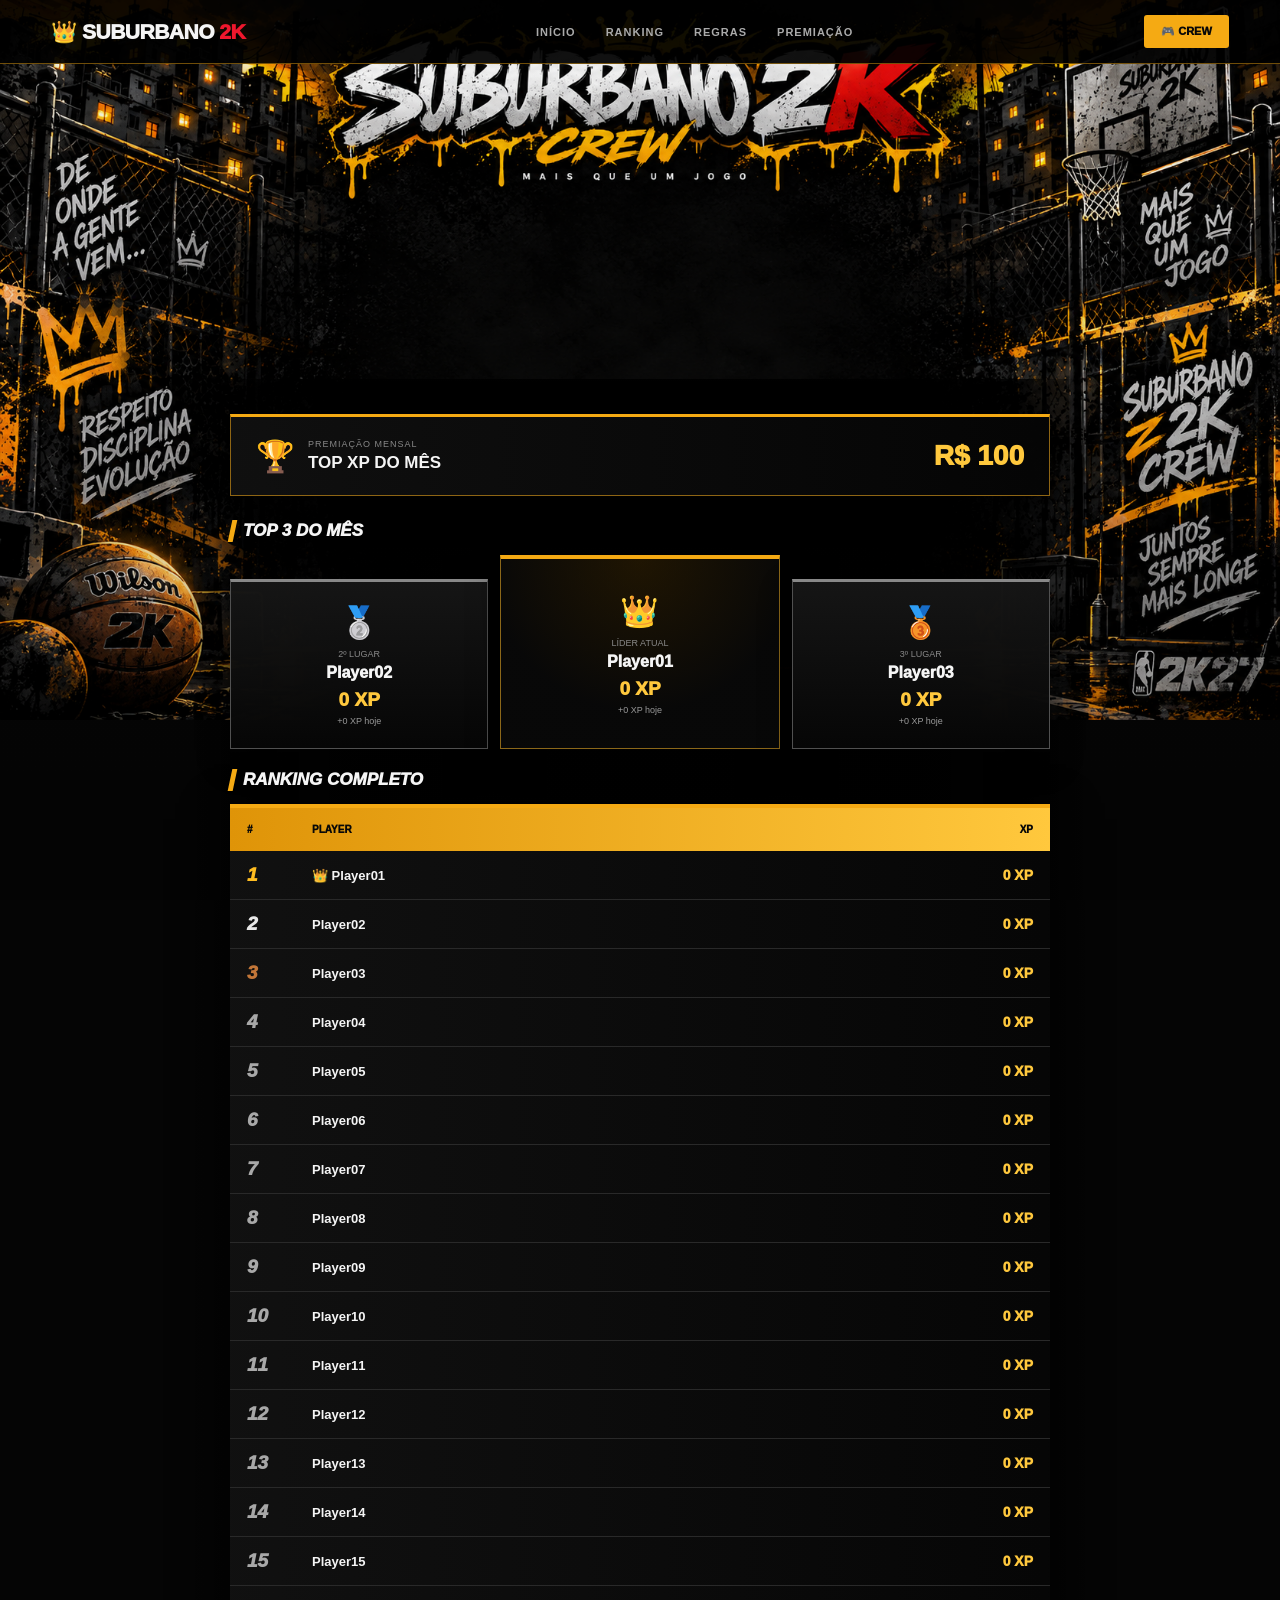
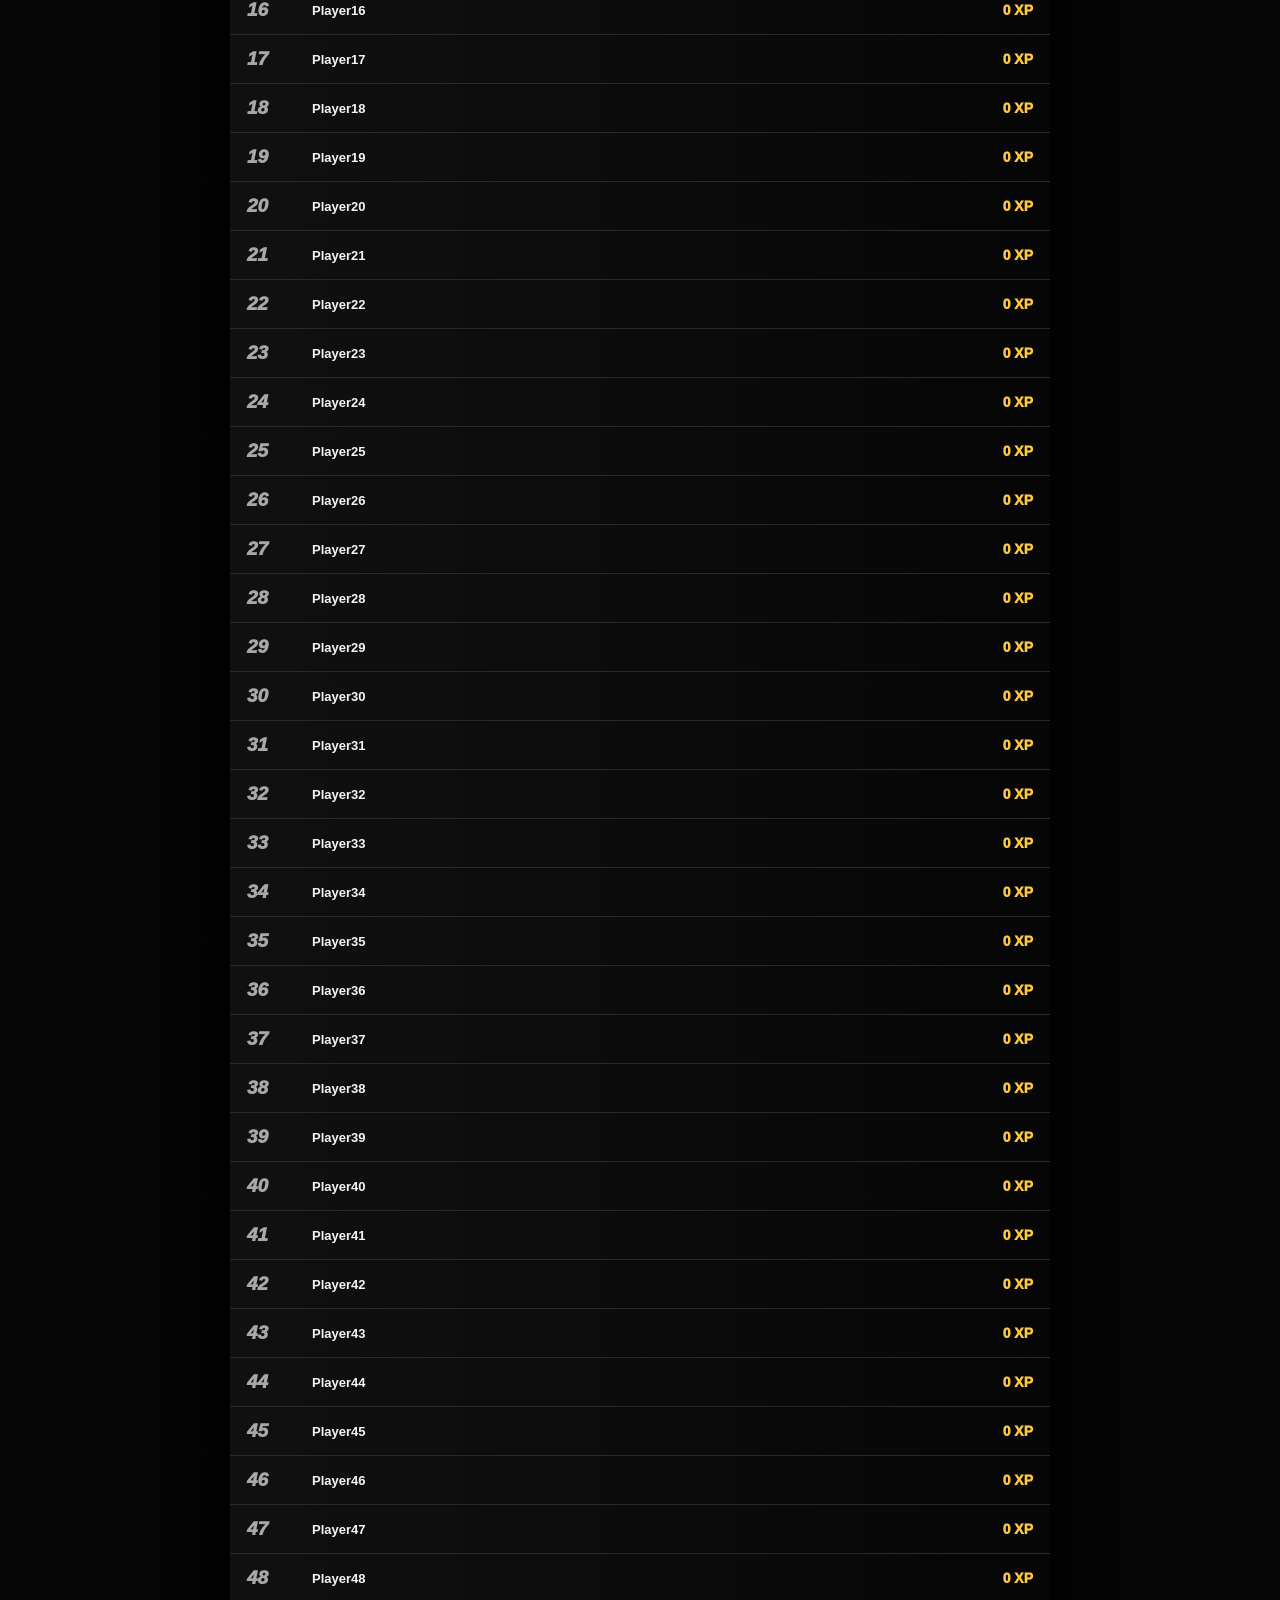
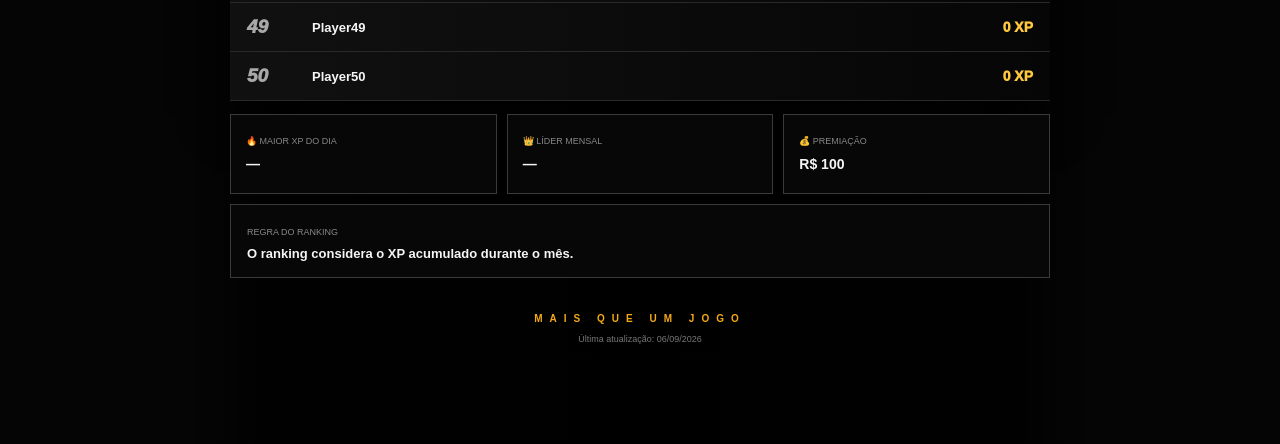
==== index.html @ 441f4aa3 "Update index.html" ====
<!DOCTYPE html>
<html lang="pt-BR">
<head>
<meta charset="UTF-8">
<meta name="viewport" content="width=device-width, initial-scale=1.0">

<title>SUBURBANO 2K | Ranking Oficial</title>

<style>
:root{
  --gold:#f5aa13;
  --gold2:#ffc83d;
  --red:#ef172d;
  --black:#050505;
  --panel:rgba(5,5,5,.91);
  --panel2:rgba(12,12,12,.94);
  --line:#343434;
  --white:#f5f5f5;
  --gray:#9b9b9b;
}

*{
  box-sizing:border-box;
  margin:0;
  padding:0;
}

html{
  scroll-behavior:smooth;
}

body{
  min-height:100vh;
  font-family:Arial,Helvetica,sans-serif;
  color:var(--white);
  background:#050505;
}

/* ==================================================
   FUNDO SUBURBANO
   ================================================== */

.page-bg{
  min-height:100vh;

  background-image:
    linear-gradient(
      to bottom,
      rgba(0,0,0,.04) 0%,
      rgba(0,0,0,.04) 45%,
      rgba(0,0,0,.25) 100%
    ),
    url("suburbano-ranking.png");

  background-size:100% auto;
  background-position:top center;
  background-repeat:no-repeat;
  background-attachment:fixed;
}

/* ==================================================
   CABEÇALHO
   ================================================== */

.topbar{
  min-height:64px;
  background:rgba(0,0,0,.93);
  border-bottom:1px solid rgba(245,170,19,.45);

  display:flex;
  align-items:center;
  justify-content:space-between;

  padding:0 4%;
  position:relative;
  z-index:10;
}

.brand{
  font-size:21px;
  font-weight:1000;
  letter-spacing:-.5px;
}

.brand .red{
  color:var(--red);
}

.menu{
  display:flex;
  gap:30px;
}

.menu a{
  text-decoration:none;
  color:#aaa;
  font-size:11px;
  font-weight:900;
  letter-spacing:1px;
}

.menu a:hover{
  color:var(--gold);
}

.crew-button{
  background:var(--gold);
  color:#080808;
  padding:10px 17px;
  font-size:11px;
  font-weight:1000;
  border-radius:3px;
}

/* ==================================================
   ESPAÇO DA ARTE
   A LOGO JÁ ESTÁ NA IMAGEM
   ================================================== */

.art-space{
  height:350px;
  pointer-events:none;
}

/* ==================================================
   CONTEÚDO
   ================================================== */

.content{
  width:min(820px,94%);
  margin:0 auto;
  position:relative;
  z-index:3;
}

/* cria sombra atrás somente do ranking,
   sem matar as laterais */

.content::before{
  content:"";
  position:absolute;
  z-index:-1;

  top:-35px;
  bottom:-40px;
  left:-45px;
  right:-45px;

  background:linear-gradient(
    90deg,
    rgba(0,0,0,0),
    rgba(0,0,0,.75) 8%,
    rgba(0,0,0,.94) 20%,
    rgba(0,0,0,.97) 50%,
    rgba(0,0,0,.94) 80%,
    rgba(0,0,0,.75) 92%,
    rgba(0,0,0,0)
  );
}

/* ==================================================
   PRÊMIO
   ================================================== */

.prize{
  border:1px solid #8e6514;
  border-top:3px solid var(--gold);

  background:
    linear-gradient(
      90deg,
      rgba(16,16,16,.96),
      rgba(5,5,5,.96)
    );

  min-height:82px;

  display:flex;
  justify-content:space-between;
  align-items:center;

  padding:17px 25px;
  margin-bottom:24px;

  box-shadow:0 10px 35px rgba(0,0,0,.55);
}

.prize-left{
  display:flex;
  align-items:center;
  gap:13px;
}

.trophy{
  font-size:31px;
}

.prize small{
  display:block;
  color:#888;
  font-size:9px;
  letter-spacing:1px;
  text-transform:uppercase;
}

.prize strong{
  display:block;
  margin-top:4px;
  font-size:17px;
}

.prize-money{
  font-size:28px;
  font-weight:1000;
  color:var(--gold2);
}

/* ==================================================
   TÍTULOS
   ================================================== */

.section-title{
  margin:20px 0 13px;
  font-size:17px;
  font-weight:1000;
  font-style:italic;
  text-transform:uppercase;

  display:flex;
  align-items:center;
  gap:8px;
}

.section-title::before{
  content:"";
  display:block;
  width:5px;
  height:22px;
  background:var(--gold);
  transform:skew(-12deg);
}

/* ==================================================
   TOP 3
   ================================================== */

.podium{
  display:grid;
  grid-template-columns:1fr 1.08fr 1fr;
  gap:12px;
  align-items:end;
}

.podium-card{
  min-height:170px;
  border:1px solid #505050;
  border-top:3px solid #888;

  background:
    linear-gradient(
      180deg,
      rgba(22,22,22,.96),
      rgba(6,6,6,.97)
    );

  display:flex;
  flex-direction:column;
  justify-content:center;
  align-items:center;

  text-align:center;
  padding:15px;

  box-shadow:0 12px 30px rgba(0,0,0,.45);
}

.podium-card.first{
  min-height:194px;
  border:1px solid #8b6719;
  border-top:4px solid var(--gold);

  background:
    radial-gradient(
      circle at top,
      rgba(90,61,7,.35),
      rgba(8,8,8,.98) 65%
    );
}

.medal{
  font-size:31px;
}

.place{
  margin-top:8px;
  color:#888;
  font-size:9px;
  text-transform:uppercase;
}

.podium-name{
  margin-top:5px;
  font-size:16px;
  font-weight:1000;
}

.podium-xp{
  margin-top:7px;
  color:var(--gold2);
  font-size:19px;
  font-weight:1000;
}

.today{
  margin-top:5px;
  color:#999;
  font-size:9px;
}

/* ==================================================
   RANKING
   ================================================== */

.ranking{
  border-top:4px solid var(--gold);
  background:rgba(5,5,5,.96);
  box-shadow:0 15px 45px rgba(0,0,0,.55);
}

.ranking-head,
.player-row{
  display:grid;
  grid-template-columns:65px 1fr 150px;
  align-items:center;
}

.ranking-head{
  min-height:43px;

  padding:0 17px;

  background:
    linear-gradient(
      90deg,
      #df9408,
      #ffc83d
    );

  color:#080808;
  font-size:10px;
  font-weight:1000;
  text-transform:uppercase;
}

.player-row{
  min-height:49px;
  padding:0 17px;

  border-bottom:1px solid #292929;

  background:
    linear-gradient(
      90deg,
      rgba(17,17,17,.97),
      rgba(6,6,6,.97)
    );

  transition:.15s ease;
}

.player-row:hover{
  background:#181818;
  transform:translateX(2px);
}

.rank-number{
  font-size:19px;
  font-weight:1000;
  font-style:italic;
  color:#a8a8a8;
}

.player-row:nth-child(2) .rank-number{
  color:#ffbd21;
}

.player-row:nth-child(3) .rank-number{
  color:#e7e7e7;
}

.player-row:nth-child(4) .rank-number{
  color:#c27638;
}

.player-name{
  font-size:13px;
  font-weight:900;
}

.player-xp{
  text-align:right;
  color:var(--gold2);
  font-size:14px;
  font-weight:1000;
}

/* ==================================================
   INFORMAÇÕES
   ================================================== */

.stats{
  display:grid;
  grid-template-columns:repeat(3,1fr);
  gap:10px;
  margin-top:13px;
}

.stat{
  min-height:80px;
  background:rgba(8,8,8,.96);
  border:1px solid #3a3a3a;
  padding:15px;
}

.stat small{
  color:#888;
  font-size:9px;
  text-transform:uppercase;
}

.stat strong{
  display:block;
  margin-top:8px;
  font-size:14px;
}

.rules{
  margin-top:10px;
  background:rgba(8,8,8,.96);
  border:1px solid #3a3a3a;
  padding:16px;
}

.rules small{
  color:#888;
  font-size:9px;
}

.rules strong{
  display:block;
  margin-top:7px;
  font-size:13px;
}

/* ==================================================
   FOOTER
   ================================================== */

.footer{
  text-align:center;
  padding:35px 10px 60px;
}

.slogan{
  color:var(--gold);
  font-size:10px;
  font-weight:900;
  letter-spacing:7px;
}

.updated{
  margin-top:10px;
  color:#777;
  font-size:9px;
}

/* ==================================================
   CELULAR
   ================================================== */

@media(max-width:700px){

  .page-bg{
    background-attachment:scroll;

    /*
      No celular preservamos o centro da arte.
      As extremidades são cortadas de propósito.
    */

    background-size:auto 650px;
    background-position:top center;
  }

  .topbar{
    padding:0 13px;
  }

  .brand{
    font-size:16px;
  }

  .menu{
    display:none;
  }

  .crew-button{
    padding:8px 11px;
    font-size:9px;
  }

  .art-space{
    height:285px;
  }

  .content{
    width:96%;
  }

  .content::before{
    left:-10px;
    right:-10px;
  }

  .prize{
    padding:13px;
  }

  .trophy{
    font-size:24px;
  }

  .prize strong{
    font-size:13px;
  }

  .prize-money{
    font-size:21px;
  }

  .podium{
    grid-template-columns:1fr;
  }

  .podium-card.first{
    order:-1;
  }

  .podium-card,
  .podium-card.first{
    min-height:125px;
  }

  .ranking-head,
  .player-row{
    grid-template-columns:42px 1fr 82px;
  }

  .ranking-head,
  .player-row{
    padding-left:9px;
    padding-right:9px;
  }

  .player-row{
    min-height:46px;
  }

  .rank-number{
    font-size:16px;
  }

  .player-name{
    font-size:11px;
  }

  .player-xp{
    font-size:11px;
  }

  .stats{
    grid-template-columns:1fr;
  }

  .slogan{
    letter-spacing:4px;
  }
}

</style>
</head>

<body>

<div class="page-bg">

<!-- ==================================================
     MENU
     ================================================== -->

<header class="topbar">

  <div class="brand">
    👑 SUBURBANO <span class="red">2K</span>
  </div>

  <nav class="menu">
    <a href="#">INÍCIO</a>
    <a href="#ranking">RANKING</a>
    <a href="#regras">REGRAS</a>
    <a href="#premiacao">PREMIAÇÃO</a>
  </nav>

  <div class="crew-button">
    🎮 CREW
  </div>

</header>


<!-- A LOGO GRANDE E O CENÁRIO VÊM DA IMAGEM -->

<div class="art-space"></div>


<main class="content">


<!-- ==================================================
     PRÊMIO
     ================================================== -->

<section class="prize" id="premiacao">

  <div class="prize-left">

    <div class="trophy">🏆</div>

    <div>
      <small>Premiação mensal</small>
      <strong>TOP XP DO MÊS</strong>
    </div>

  </div>

  <div class="prize-money">
    R$ 100
  </div>

</section>


<!-- ==================================================
     TOP 3
     ================================================== -->

<h2 class="section-title">
  TOP 3 DO MÊS
</h2>

<section class="podium">

  <!-- SEGUNDO -->
  <div class="podium-card">

    <div class="medal">🥈</div>

    <div class="place">
      2º LUGAR
    </div>

    <div class="podium-name">
      Player02
    </div>

    <div class="podium-xp">
      0 XP
    </div>

    <div class="today">
      +0 XP hoje
    </div>

  </div>


  <!-- PRIMEIRO -->
  <div class="podium-card first">

    <div class="medal">👑</div>

    <div class="place">
      LÍDER ATUAL
    </div>

    <div class="podium-name">
      Player01
    </div>

    <div class="podium-xp">
      0 XP
    </div>

    <div class="today">
      +0 XP hoje
    </div>

  </div>


  <!-- TERCEIRO -->
  <div class="podium-card">

    <div class="medal">🥉</div>

    <div class="place">
      3º LUGAR
    </div>

    <div class="podium-name">
      Player03
    </div>

    <div class="podium-xp">
      0 XP
    </div>

    <div class="today">
      +0 XP hoje
    </div>

  </div>

</section>


<!-- ==================================================
     RANKING COMPLETO
     ================================================== -->

<h2 class="section-title" id="ranking">
  RANKING COMPLETO
</h2>


<section class="ranking">

  <div class="ranking-head">
    <div>#</div>
    <div>PLAYER</div>
    <div style="text-align:right;">XP</div>
  </div>


  <div class="player-row">
    <div class="rank-number">1</div>
    <div class="player-name">👑 Player01</div>
    <div class="player-xp">0 XP</div>
  </div>

  <div class="player-row">
    <div class="rank-number">2</div>
    <div class="player-name">Player02</div>
    <div class="player-xp">0 XP</div>
  </div>

  <div class="player-row">
    <div class="rank-number">3</div>
    <div class="player-name">Player03</div>
    <div class="player-xp">0 XP</div>
  </div>

  <div class="player-row">
    <div class="rank-number">4</div>
    <div class="player-name">Player04</div>
    <div class="player-xp">0 XP</div>
  </div>

  <div class="player-row">
    <div class="rank-number">5</div>
    <div class="player-name">Player05</div>
    <div class="player-xp">0 XP</div>
  </div>

  <div class="player-row">
    <div class="rank-number">6</div>
    <div class="player-name">Player06</div>
    <div class="player-xp">0 XP</div>
  </div>

  <div class="player-row">
    <div class="rank-number">7</div>
    <div class="player-name">Player07</div>
    <div class="player-xp">0 XP</div>
  </div>

  <div class="player-row">
    <div class="rank-number">8</div>
    <div class="player-name">Player08</div>
    <div class="player-xp">0 XP</div>
  </div>

  <div class="player-row">
    <div class="rank-number">9</div>
    <div class="player-name">Player09</div>
    <div class="player-xp">0 XP</div>
  </div>

  <div class="player-row">
    <div class="rank-number">10</div>
    <div class="player-name">Player10</div>
    <div class="player-xp">0 XP</div>
  </div>

  <div class="player-row">
    <div class="rank-number">11</div>
    <div class="player-name">Player11</div>
    <div class="player-xp">0 XP</div>
  </div>

  <div class="player-row">
    <div class="rank-number">12</div>
    <div class="player-name">Player12</div>
    <div class="player-xp">0 XP</div>
  </div>

  <div class="player-row">
    <div class="rank-number">13</div>
    <div class="player-name">Player13</div>
    <div class="player-xp">0 XP</div>
  </div>

  <div class="player-row">
    <div class="rank-number">14</div>
    <div class="player-name">Player14</div>
    <div class="player-xp">0 XP</div>
  </div>

  <div class="player-row">
    <div class="rank-number">15</div>
    <div class="player-name">Player15</div>
    <div class="player-xp">0 XP</div>
  </div>

  <div class="player-row">
    <div class="rank-number">16</div>
    <div class="player-name">Player16</div>
    <div class="player-xp">0 XP</div>
  </div>

  <div class="player-row">
    <div class="rank-number">17</div>
    <div class="player-name">Player17</div>
    <div class="player-xp">0 XP</div>
  </div>

  <div class="player-row">
    <div class="rank-number">18</div>
    <div class="player-name">Player18</div>
    <div class="player-xp">0 XP</div>
  </div>

  <div class="player-row">
    <div class="rank-number">19</div>
    <div class="player-name">Player19</div>
    <div class="player-xp">0 XP</div>
  </div>

  <div class="player-row">
    <div class="rank-number">20</div>
    <div class="player-name">Player20</div>
    <div class="player-xp">0 XP</div>
  </div>

  <div class="player-row">
    <div class="rank-number">21</div>
    <div class="player-name">Player21</div>
    <div class="player-xp">0 XP</div>
  </div>

  <div class="player-row">
    <div class="rank-number">22</div>
    <div class="player-name">Player22</div>
    <div class="player-xp">0 XP</div>
  </div>

  <div class="player-row">
    <div class="rank-number">23</div>
    <div class="player-name">Player23</div>
    <div class="player-xp">0 XP</div>
  </div>

  <div class="player-row">
    <div class="rank-number">24</div>
    <div class="player-name">Player24</div>
    <div class="player-xp">0 XP</div>
  </div>

  <div class="player-row">
    <div class="rank-number">25</div>
    <div class="player-name">Player25</div>
    <div class="player-xp">0 XP</div>
  </div>

  <div class="player-row">
    <div class="rank-number">26</div>
    <div class="player-name">Player26</div>
    <div class="player-xp">0 XP</div>
  </div>

  <div class="player-row">
    <div class="rank-number">27</div>
    <div class="player-name">Player27</div>
    <div class="player-xp">0 XP</div>
  </div>

  <div class="player-row">
    <div class="rank-number">28</div>
    <div class="player-name">Player28</div>
    <div class="player-xp">0 XP</div>
  </div>

  <div class="player-row">
    <div class="rank-number">29</div>
    <div class="player-name">Player29</div>
    <div class="player-xp">0 XP</div>
  </div>

  <div class="player-row">
    <div class="rank-number">30</div>
    <div class="player-name">Player30</div>
    <div class="player-xp">0 XP</div>
  </div>

  <div class="player-row">
    <div class="rank-number">31</div>
    <div class="player-name">Player31</div>
    <div class="player-xp">0 XP</div>
  </div>

  <div class="player-row">
    <div class="rank-number">32</div>
    <div class="player-name">Player32</div>
    <div class="player-xp">0 XP</div>
  </div>

  <div class="player-row">
    <div class="rank-number">33</div>
    <div class="player-name">Player33</div>
    <div class="player-xp">0 XP</div>
  </div>

  <div class="player-row">
    <div class="rank-number">34</div>
    <div class="player-name">Player34</div>
    <div class="player-xp">0 XP</div>
  </div>

  <div class="player-row">
    <div class="rank-number">35</div>
    <div class="player-name">Player35</div>
    <div class="player-xp">0 XP</div>
  </div>

  <div class="player-row">
    <div class="rank-number">36</div>
    <div class="player-name">Player36</div>
    <div class="player-xp">0 XP</div>
  </div>

  <div class="player-row">
    <div class="rank-number">37</div>
    <div class="player-name">Player37</div>
    <div class="player-xp">0 XP</div>
  </div>

  <div class="player-row">
    <div class="rank-number">38</div>
    <div class="player-name">Player38</div>
    <div class="player-xp">0 XP</div>
  </div>

  <div class="player-row">
    <div class="rank-number">39</div>
    <div class="player-name">Player39</div>
    <div class="player-xp">0 XP</div>
  </div>

  <div class="player-row">
    <div class="rank-number">40</div>
    <div class="player-name">Player40</div>
    <div class="player-xp">0 XP</div>
  </div>

  <div class="player-row">
    <div class="rank-number">41</div>
    <div class="player-name">Player41</div>
    <div class="player-xp">0 XP</div>
  </div>

  <div class="player-row">
    <div class="rank-number">42</div>
    <div class="player-name">Player42</div>
    <div class="player-xp">0 XP</div>
  </div>

  <div class="player-row">
    <div class="rank-number">43</div>
    <div class="player-name">Player43</div>
    <div class="player-xp">0 XP</div>
  </div>

  <div class="player-row">
    <div class="rank-number">44</div>
    <div class="player-name">Player44</div>
    <div class="player-xp">0 XP</div>
  </div>

  <div class="player-row">
    <div class="rank-number">45</div>
    <div class="player-name">Player45</div>
    <div class="player-xp">0 XP</div>
  </div>

  <div class="player-row">
    <div class="rank-number">46</div>
    <div class="player-name">Player46</div>
    <div class="player-xp">0 XP</div>
  </div>

  <div class="player-row">
    <div class="rank-number">47</div>
    <div class="player-name">Player47</div>
    <div class="player-xp">0 XP</div>
  </div>

  <div class="player-row">
    <div class="rank-number">48</div>
    <div class="player-name">Player48</div>
    <div class="player-xp">0 XP</div>
  </div>

  <div class="player-row">
    <div class="rank-number">49</div>
    <div class="player-name">Player49</div>
    <div class="player-xp">0 XP</div>
  </div>

  <div class="player-row">
    <div class="rank-number">50</div>
    <div class="player-name">Player50</div>
    <div class="player-xp">0 XP</div>
  </div>

</section>


<!-- ==================================================
     RESUMO
     ================================================== -->

<section class="stats">

  <div class="stat">
    <small>🔥 Maior XP do dia</small>
    <strong>—</strong>
  </div>

  <div class="stat">
    <small>👑 Líder mensal</small>
    <strong>—</strong>
  </div>

  <div class="stat">
    <small>💰 Premiação</small>
    <strong>R$ 100</strong>
  </div>

</section>


<section class="rules" id="regras">

  <small>REGRA DO RANKING</small>

  <strong>
    O ranking considera o XP acumulado durante o mês.
  </strong>

</section>


<footer class="footer">

  <div class="slogan">
    MAIS QUE UM JOGO
  </div>

  <div class="updated">
    Última atualização: 06/09/2026
  </div>

</footer>


</main>

</div>

</body>
</html>
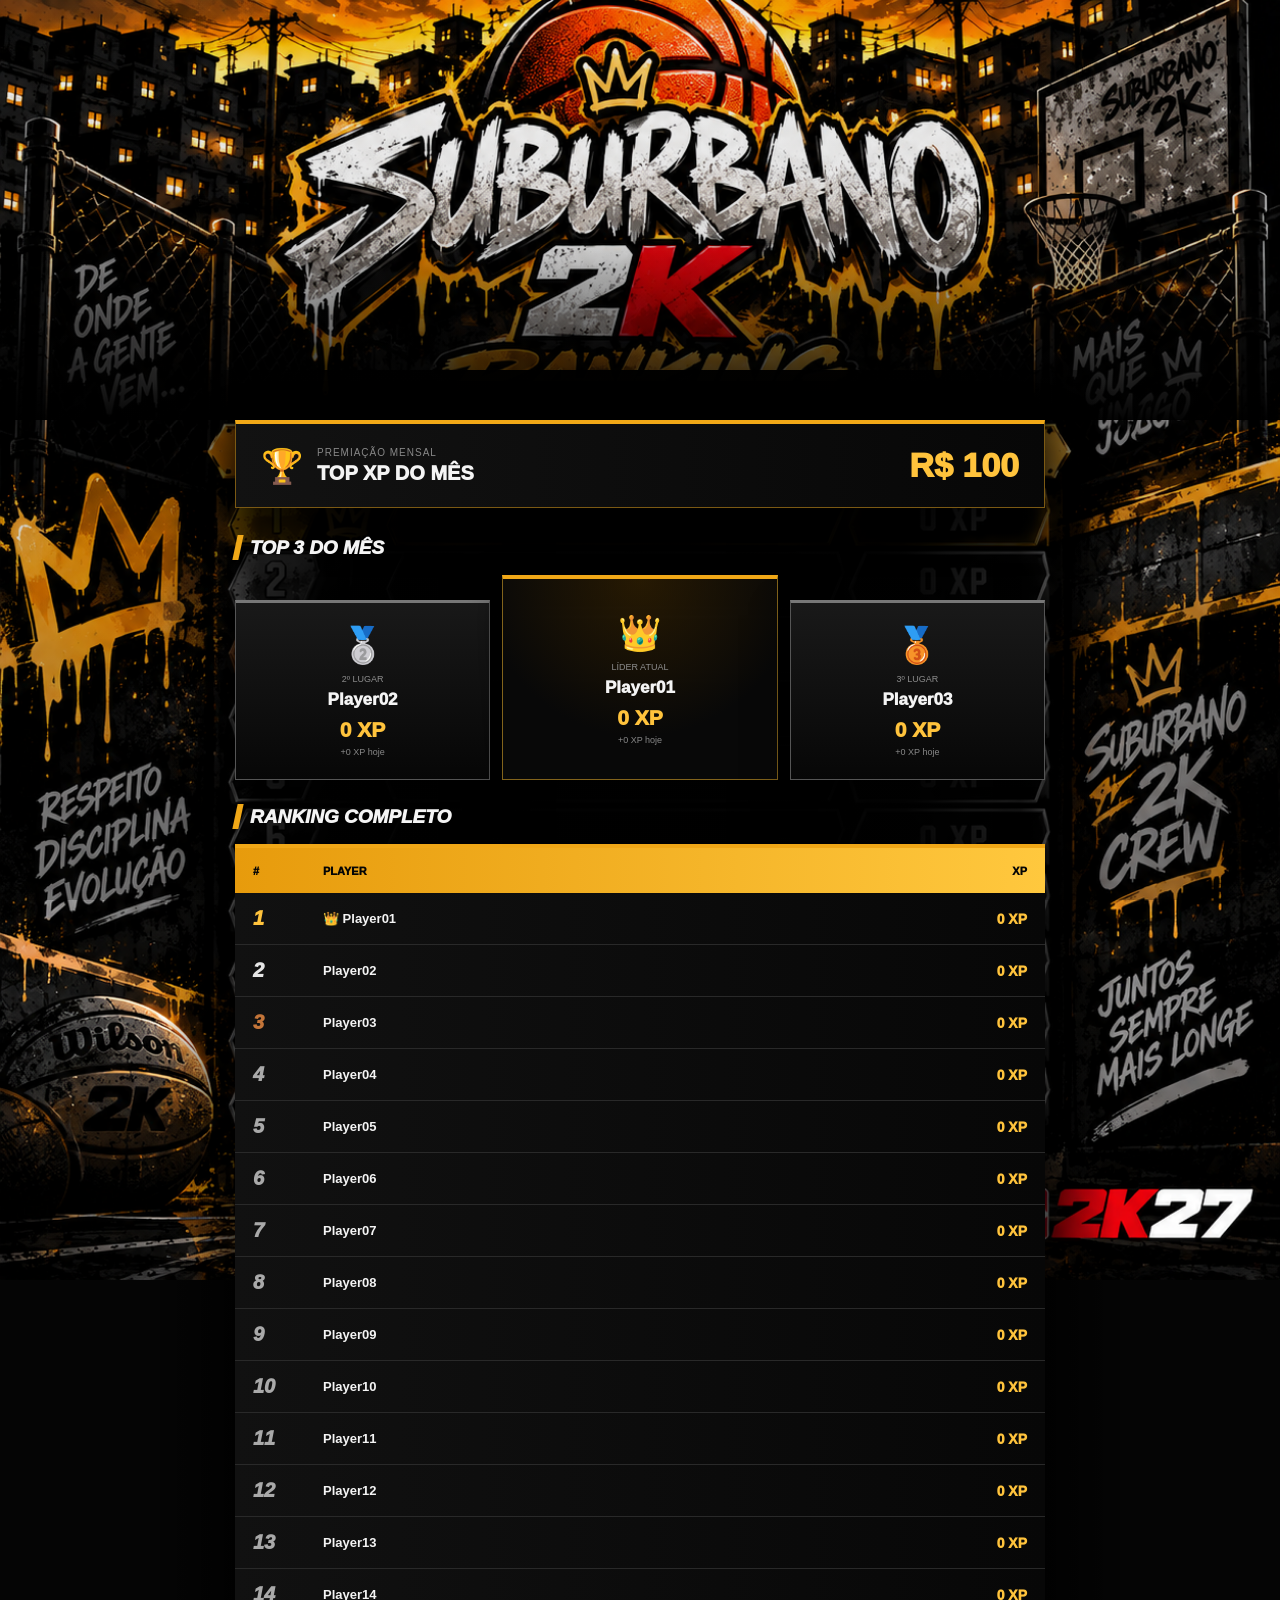
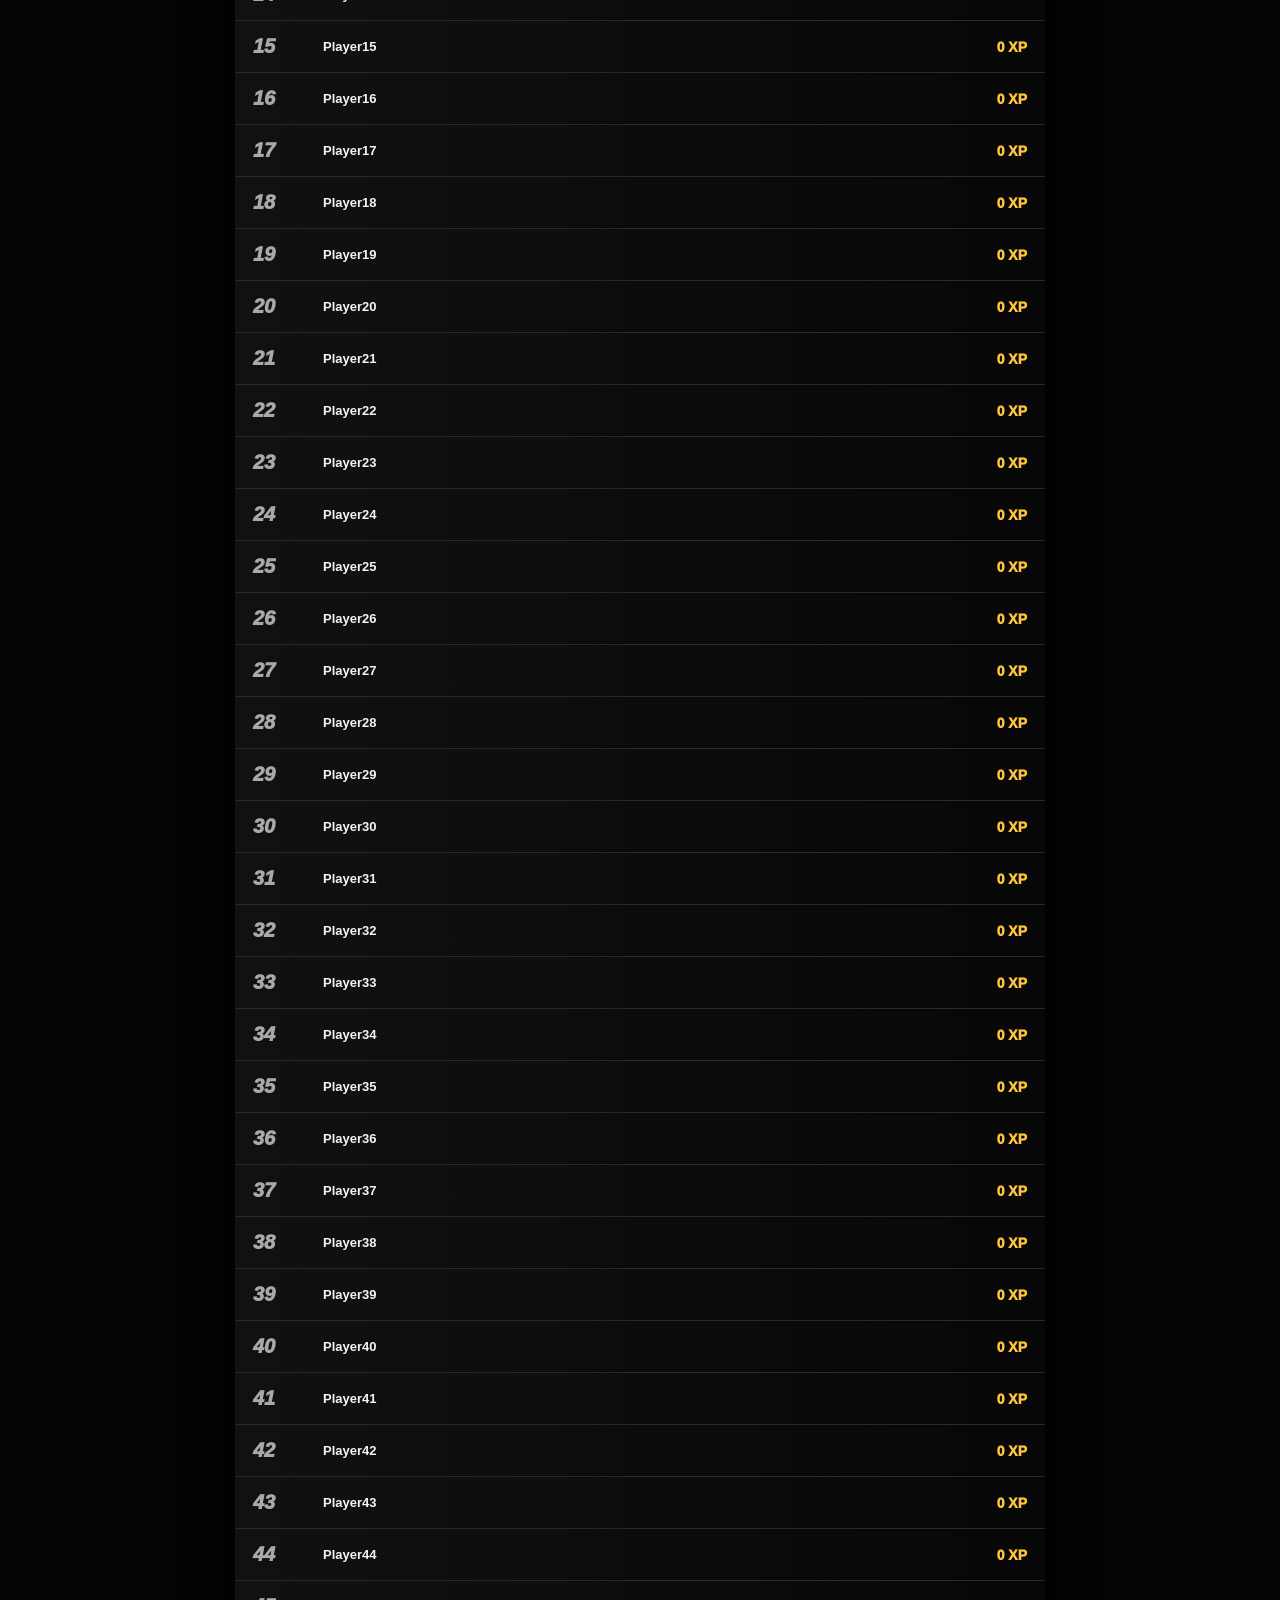
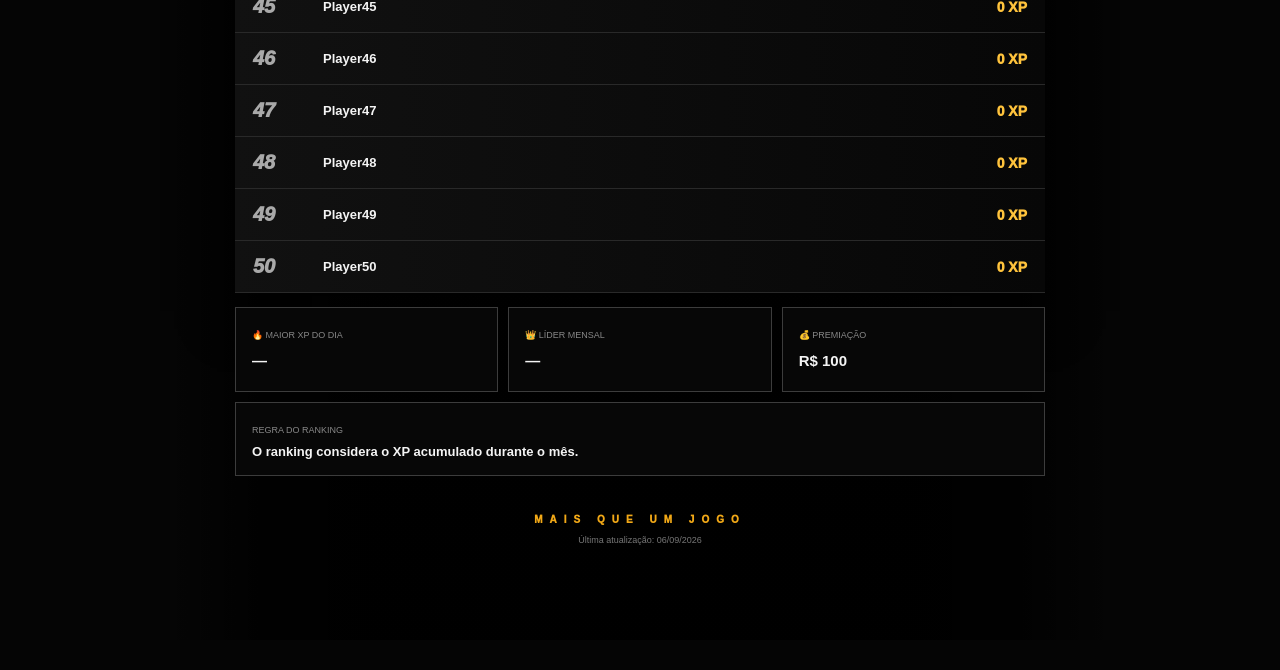
==== commit 4c85b927: "Update index.html" ====
--- a/index.html
+++ b/index.html
@@ -1,1111 +1,1325 @@
 <!DOCTYPE html>
 <html lang="pt-BR">
+
 <head>
+
 <meta charset="UTF-8">
-<meta name="viewport" content="width=device-width, initial-scale=1.0">
+
+<meta name="viewport"
+content="width=device-width, initial-scale=1.0">
 
 <title>SUBURBANO 2K | Ranking Oficial</title>
 
 <style>
+
 :root{
-  --gold:#f5aa13;
-  --gold2:#ffc83d;
-  --red:#ef172d;
-  --black:#050505;
-  --panel:rgba(5,5,5,.91);
-  --panel2:rgba(12,12,12,.94);
-  --line:#343434;
-  --white:#f5f5f5;
-  --gray:#9b9b9b;
-}
+
+    --gold:#f1a817;
+
+    --gold2:#ffc33c;
+
+    --red:#ed172c;
+
+    --black:#050505;
+
+    --panel:#090909;
+
+    --panel2:#111;
+
+    --line:#353535;
+
+    --white:#f4f4f4;
+
+    --gray:#999;
+}
+
 
 *{
-  box-sizing:border-box;
-  margin:0;
-  padding:0;
-}
+
+    box-sizing:border-box;
+
+    margin:0;
+
+    padding:0;
+}
+
 
 html{
-  scroll-behavior:smooth;
-}
+
+    scroll-behavior:smooth;
+}
+
 
 body{
-  min-height:100vh;
-  font-family:Arial,Helvetica,sans-serif;
-  color:var(--white);
-  background:#050505;
-}
-
-/* ==================================================
-   FUNDO SUBURBANO
-   ================================================== */
-
-.page-bg{
-  min-height:100vh;
-
-  background-image:
+
+    min-height:100vh;
+
+    background:#050505;
+
+    font-family:
+    Arial,
+    Helvetica,
+    sans-serif;
+
+    color:var(--white);
+}
+
+
+
+/* ==========================================
+   FUNDO PRINCIPAL
+========================================== */
+
+.site{
+
+    min-height:100vh;
+
+    background-image:
+
     linear-gradient(
-      to bottom,
-      rgba(0,0,0,.04) 0%,
-      rgba(0,0,0,.04) 45%,
-      rgba(0,0,0,.25) 100%
+        rgba(0,0,0,.05),
+        rgba(0,0,0,.25)
     ),
-    url("suburbano-ranking.png");
-
-  background-size:100% auto;
-  background-position:top center;
-  background-repeat:no-repeat;
-  background-attachment:fixed;
-}
-
-/* ==================================================
-   CABEÇALHO
-   ================================================== */
-
-.topbar{
-  min-height:64px;
-  background:rgba(0,0,0,.93);
-  border-bottom:1px solid rgba(245,170,19,.45);
-
-  display:flex;
-  align-items:center;
-  justify-content:space-between;
-
-  padding:0 4%;
-  position:relative;
-  z-index:10;
-}
-
-.brand{
-  font-size:21px;
-  font-weight:1000;
-  letter-spacing:-.5px;
-}
-
-.brand .red{
-  color:var(--red);
-}
-
-.menu{
-  display:flex;
-  gap:30px;
-}
-
-.menu a{
-  text-decoration:none;
-  color:#aaa;
-  font-size:11px;
-  font-weight:900;
-  letter-spacing:1px;
-}
-
-.menu a:hover{
-  color:var(--gold);
-}
-
-.crew-button{
-  background:var(--gold);
-  color:#080808;
-  padding:10px 17px;
-  font-size:11px;
-  font-weight:1000;
-  border-radius:3px;
-}
-
-/* ==================================================
-   ESPAÇO DA ARTE
-   A LOGO JÁ ESTÁ NA IMAGEM
-   ================================================== */
-
-.art-space{
-  height:350px;
-  pointer-events:none;
-}
-
-/* ==================================================
-   CONTEÚDO
-   ================================================== */
-
-.content{
-  width:min(820px,94%);
-  margin:0 auto;
-  position:relative;
-  z-index:3;
-}
-
-/* cria sombra atrás somente do ranking,
-   sem matar as laterais */
-
-.content::before{
-  content:"";
-  position:absolute;
-  z-index:-1;
-
-  top:-35px;
-  bottom:-40px;
-  left:-45px;
-  right:-45px;
-
-  background:linear-gradient(
-    90deg,
-    rgba(0,0,0,0),
-    rgba(0,0,0,.75) 8%,
-    rgba(0,0,0,.94) 20%,
-    rgba(0,0,0,.97) 50%,
-    rgba(0,0,0,.94) 80%,
-    rgba(0,0,0,.75) 92%,
-    rgba(0,0,0,0)
-  );
-}
-
-/* ==================================================
+
+    url("suburbano-layout.png");
+
+    background-position:
+    top center;
+
+    background-size:
+    100% auto;
+
+    background-repeat:
+    no-repeat;
+
+    background-attachment:
+    fixed;
+}
+
+
+
+/* ==========================================
+   ÁREA DA LOGO DA PRÓPRIA IMAGEM
+========================================== */
+
+.hero{
+
+    height:420px;
+
+    position:relative;
+}
+
+
+
+/* sombreia gradualmente a parte inferior
+   para o ranking entrar na arte */
+
+.hero::after{
+
+    content:"";
+
+    position:absolute;
+
+    left:0;
+
+    right:0;
+
+    bottom:0;
+
+    height:190px;
+
+    background:
+    linear-gradient(
+        transparent,
+        rgba(0,0,0,.97)
+    );
+}
+
+
+
+/* ==========================================
+   CONTEÚDO CENTRAL
+========================================== */
+
+.container{
+
+    width:min(850px,94%);
+
+    margin:auto;
+
+    position:relative;
+
+    z-index:5;
+
+    padding-bottom:70px;
+}
+
+
+
+/* fundo central */
+
+.center-panel{
+
+    position:relative;
+
+    padding:
+    0 20px
+    30px;
+
+}
+
+
+.center-panel::before{
+
+    content:"";
+
+    position:absolute;
+
+    z-index:-1;
+
+    top:-50px;
+
+    bottom:-40px;
+
+    left:-50px;
+
+    right:-50px;
+
+    background:
+
+    linear-gradient(
+        90deg,
+
+        transparent 0%,
+
+        rgba(0,0,0,.80) 10%,
+
+        rgba(0,0,0,.97) 22%,
+
+        rgba(0,0,0,.98) 50%,
+
+        rgba(0,0,0,.97) 78%,
+
+        rgba(0,0,0,.80) 90%,
+
+        transparent 100%
+    );
+
+}
+
+
+
+/* ==========================================
    PRÊMIO
-   ================================================== */
+========================================== */
 
 .prize{
-  border:1px solid #8e6514;
-  border-top:3px solid var(--gold);
-
-  background:
+
+    min-height:88px;
+
+    border:
+    1px solid #7b5913;
+
+    border-top:
+    4px solid var(--gold);
+
+    background:
+
     linear-gradient(
-      90deg,
-      rgba(16,16,16,.96),
-      rgba(5,5,5,.96)
+        90deg,
+        #121212,
+        #070707
     );
 
-  min-height:82px;
-
-  display:flex;
-  justify-content:space-between;
-  align-items:center;
-
-  padding:17px 25px;
-  margin-bottom:24px;
-
-  box-shadow:0 10px 35px rgba(0,0,0,.55);
-}
-
-.prize-left{
-  display:flex;
-  align-items:center;
-  gap:13px;
-}
+    display:flex;
+
+    align-items:center;
+
+    justify-content:
+    space-between;
+
+    padding:18px 25px;
+
+    margin-bottom:27px;
+
+    box-shadow:
+    0 15px 45px
+    rgba(0,0,0,.65);
+}
+
+
+.prize-info{
+
+    display:flex;
+
+    align-items:center;
+
+    gap:14px;
+}
+
 
 .trophy{
-  font-size:31px;
-}
+
+    font-size:34px;
+}
+
 
 .prize small{
-  display:block;
-  color:#888;
-  font-size:9px;
-  letter-spacing:1px;
-  text-transform:uppercase;
-}
+
+    display:block;
+
+    color:#888;
+
+    font-size:10px;
+
+    letter-spacing:1px;
+
+    text-transform:uppercase;
+}
+
 
 .prize strong{
-  display:block;
-  margin-top:4px;
-  font-size:17px;
-}
-
-.prize-money{
-  font-size:28px;
-  font-weight:1000;
-  color:var(--gold2);
-}
-
-/* ==================================================
+
+    display:block;
+
+    margin-top:4px;
+
+    font-size:20px;
+
+    font-weight:1000;
+}
+
+
+.prize-value{
+
+    color:var(--gold2);
+
+    font-size:34px;
+
+    font-weight:1000;
+
+    white-space:nowrap;
+}
+
+
+
+/* ==========================================
    TÍTULOS
-   ================================================== */
-
-.section-title{
-  margin:20px 0 13px;
-  font-size:17px;
-  font-weight:1000;
-  font-style:italic;
-  text-transform:uppercase;
-
-  display:flex;
-  align-items:center;
-  gap:8px;
-}
-
-.section-title::before{
-  content:"";
-  display:block;
-  width:5px;
-  height:22px;
-  background:var(--gold);
-  transform:skew(-12deg);
-}
-
-/* ==================================================
+========================================== */
+
+.title{
+
+    margin:
+    24px 0
+    15px;
+
+    display:flex;
+
+    align-items:center;
+
+    gap:9px;
+
+    font-size:19px;
+
+    font-weight:1000;
+
+    font-style:italic;
+
+    text-transform:uppercase;
+}
+
+
+.title::before{
+
+    content:"";
+
+    width:6px;
+
+    height:25px;
+
+    background:
+    var(--gold);
+
+    transform:
+    skew(-12deg);
+}
+
+
+
+/* ==========================================
    TOP 3
-   ================================================== */
+========================================== */
 
 .podium{
-  display:grid;
-  grid-template-columns:1fr 1.08fr 1fr;
-  gap:12px;
-  align-items:end;
-}
+
+    display:grid;
+
+    grid-template-columns:
+    1fr 1.08fr 1fr;
+
+    gap:12px;
+
+    align-items:end;
+}
+
 
 .podium-card{
-  min-height:170px;
-  border:1px solid #505050;
-  border-top:3px solid #888;
-
-  background:
+
+    min-height:180px;
+
+    background:
+
     linear-gradient(
-      180deg,
-      rgba(22,22,22,.96),
-      rgba(6,6,6,.97)
+        180deg,
+        #191919,
+        #070707
     );
 
-  display:flex;
-  flex-direction:column;
-  justify-content:center;
-  align-items:center;
-
-  text-align:center;
-  padding:15px;
-
-  box-shadow:0 12px 30px rgba(0,0,0,.45);
-}
+    border:
+    1px solid #555;
+
+    border-top:
+    3px solid #777;
+
+    text-align:center;
+
+    display:flex;
+
+    flex-direction:column;
+
+    align-items:center;
+
+    justify-content:center;
+
+    padding:15px;
+
+    box-shadow:
+    0 15px 35px
+    rgba(0,0,0,.55);
+}
+
 
 .podium-card.first{
-  min-height:194px;
-  border:1px solid #8b6719;
-  border-top:4px solid var(--gold);
-
-  background:
+
+    min-height:205px;
+
+    border:
+    1px solid #82631b;
+
+    border-top:
+    4px solid var(--gold);
+
+    background:
+
     radial-gradient(
-      circle at top,
-      rgba(90,61,7,.35),
-      rgba(8,8,8,.98) 65%
+        circle at top,
+        rgba(105,69,7,.37),
+        #080808 65%
     );
 }
 
+
 .medal{
-  font-size:31px;
-}
-
-.place{
-  margin-top:8px;
-  color:#888;
-  font-size:9px;
-  text-transform:uppercase;
-}
-
-.podium-name{
-  margin-top:5px;
-  font-size:16px;
-  font-weight:1000;
-}
+
+    font-size:35px;
+}
+
+
+.position{
+
+    color:#8d8d8d;
+
+    font-size:9px;
+
+    margin-top:8px;
+
+    text-transform:uppercase;
+}
+
+
+.gamertag{
+
+    font-size:17px;
+
+    font-weight:1000;
+
+    margin-top:6px;
+}
+
 
 .podium-xp{
-  margin-top:7px;
-  color:var(--gold2);
-  font-size:19px;
-  font-weight:1000;
-}
-
-.today{
-  margin-top:5px;
-  color:#999;
-  font-size:9px;
-}
-
-/* ==================================================
+
+    color:var(--gold2);
+
+    font-size:21px;
+
+    font-weight:1000;
+
+    margin-top:8px;
+}
+
+
+.daily{
+
+    margin-top:5px;
+
+    color:#888;
+
+    font-size:9px;
+}
+
+
+
+/* ==========================================
    RANKING
-   ================================================== */
+========================================== */
 
 .ranking{
-  border-top:4px solid var(--gold);
-  background:rgba(5,5,5,.96);
-  box-shadow:0 15px 45px rgba(0,0,0,.55);
-}
-
-.ranking-head,
-.player-row{
-  display:grid;
-  grid-template-columns:65px 1fr 150px;
-  align-items:center;
-}
-
-.ranking-head{
-  min-height:43px;
-
-  padding:0 17px;
-
-  background:
+
+    background:
+    rgba(5,5,5,.98);
+
+    border-top:
+    4px solid var(--gold);
+
+    box-shadow:
+
+    0 18px 50px
+    rgba(0,0,0,.70);
+}
+
+
+.rank-header,
+
+.rank-row{
+
+    display:grid;
+
+    grid-template-columns:
+    70px
+    1fr
+    150px;
+
+    align-items:center;
+}
+
+
+.rank-header{
+
+    min-height:45px;
+
+    background:
+
     linear-gradient(
-      90deg,
-      #df9408,
-      #ffc83d
+        90deg,
+        #e79b0c,
+        #ffc83e
     );
 
-  color:#080808;
-  font-size:10px;
-  font-weight:1000;
-  text-transform:uppercase;
-}
-
-.player-row{
-  min-height:49px;
-  padding:0 17px;
-
-  border-bottom:1px solid #292929;
-
-  background:
+    color:#050505;
+
+    padding:
+    0 18px;
+
+    font-weight:1000;
+
+    font-size:11px;
+
+    text-transform:uppercase;
+}
+
+
+.rank-row{
+
+    min-height:52px;
+
+    padding:
+    0 18px;
+
+    border-bottom:
+    1px solid #292929;
+
+    background:
+
     linear-gradient(
-      90deg,
-      rgba(17,17,17,.97),
-      rgba(6,6,6,.97)
+        90deg,
+        #111,
+        #070707
     );
 
-  transition:.15s ease;
-}
-
-.player-row:hover{
-  background:#181818;
-  transform:translateX(2px);
-}
+    transition:.15s ease;
+}
+
+
+.rank-row:hover{
+
+    background:#181818;
+}
+
 
 .rank-number{
-  font-size:19px;
-  font-weight:1000;
-  font-style:italic;
-  color:#a8a8a8;
-}
-
-.player-row:nth-child(2) .rank-number{
-  color:#ffbd21;
-}
-
-.player-row:nth-child(3) .rank-number{
-  color:#e7e7e7;
-}
-
-.player-row:nth-child(4) .rank-number{
-  color:#c27638;
-}
-
-.player-name{
-  font-size:13px;
-  font-weight:900;
-}
-
-.player-xp{
-  text-align:right;
-  color:var(--gold2);
-  font-size:14px;
-  font-weight:1000;
-}
-
-/* ==================================================
+
+    font-size:20px;
+
+    font-weight:1000;
+
+    font-style:italic;
+
+    color:#a9a9a9;
+}
+
+
+.rank-row.top1
+.rank-number{
+
+    color:
+    var(--gold2);
+}
+
+
+.rank-row.top2
+.rank-number{
+
+    color:
+    #e5e5e5;
+}
+
+
+.rank-row.top3
+.rank-number{
+
+    color:
+    #c47539;
+}
+
+
+.rank-player{
+
+    font-size:13px;
+
+    font-weight:900;
+}
+
+
+.rank-xp{
+
+    text-align:right;
+
+    font-size:14px;
+
+    font-weight:1000;
+
+    color:
+    var(--gold2);
+}
+
+
+
+/* ==========================================
    INFORMAÇÕES
-   ================================================== */
+========================================== */
 
 .stats{
-  display:grid;
-  grid-template-columns:repeat(3,1fr);
-  gap:10px;
-  margin-top:13px;
-}
+
+    margin-top:14px;
+
+    display:grid;
+
+    grid-template-columns:
+    repeat(3,1fr);
+
+    gap:10px;
+}
+
 
 .stat{
-  min-height:80px;
-  background:rgba(8,8,8,.96);
-  border:1px solid #3a3a3a;
-  padding:15px;
-}
+
+    min-height:85px;
+
+    padding:16px;
+
+    background:
+    rgba(8,8,8,.97);
+
+    border:
+    1px solid #3c3c3c;
+}
+
 
 .stat small{
-  color:#888;
-  font-size:9px;
-  text-transform:uppercase;
-}
+
+    color:#888;
+
+    font-size:9px;
+
+    text-transform:uppercase;
+}
+
 
 .stat strong{
-  display:block;
-  margin-top:8px;
-  font-size:14px;
-}
+
+    display:block;
+
+    margin-top:10px;
+
+    font-size:15px;
+}
+
+
+
+/* ==========================================
+   REGRA
+========================================== */
 
 .rules{
-  margin-top:10px;
-  background:rgba(8,8,8,.96);
-  border:1px solid #3a3a3a;
-  padding:16px;
-}
+
+    margin-top:10px;
+
+    padding:16px;
+
+    background:
+    rgba(8,8,8,.97);
+
+    border:
+    1px solid #3c3c3c;
+}
+
 
 .rules small{
-  color:#888;
-  font-size:9px;
-}
+
+    color:#888;
+
+    font-size:9px;
+
+    text-transform:uppercase;
+}
+
 
 .rules strong{
-  display:block;
-  margin-top:7px;
-  font-size:13px;
-}
-
-/* ==================================================
-   FOOTER
-   ================================================== */
-
-.footer{
-  text-align:center;
-  padding:35px 10px 60px;
-}
+
+    display:block;
+
+    margin-top:7px;
+
+    font-size:13px;
+}
+
+
+
+/* ==========================================
+   RODAPÉ
+========================================== */
+
+footer{
+
+    text-align:center;
+
+    padding:
+    38px 10px
+    25px;
+}
+
 
 .slogan{
-  color:var(--gold);
-  font-size:10px;
-  font-weight:900;
-  letter-spacing:7px;
-}
-
-.updated{
-  margin-top:10px;
-  color:#777;
-  font-size:9px;
-}
-
-/* ==================================================
+
+    color:
+    var(--gold);
+
+    font-size:10px;
+
+    font-weight:1000;
+
+    letter-spacing:7px;
+}
+
+
+.update{
+
+    color:#777;
+
+    margin-top:10px;
+
+    font-size:9px;
+}
+
+
+
+/* ==========================================
    CELULAR
-   ================================================== */
+========================================== */
 
 @media(max-width:700px){
 
-  .page-bg{
-    background-attachment:scroll;
-
-    /*
-      No celular preservamos o centro da arte.
-      As extremidades são cortadas de propósito.
-    */
-
-    background-size:auto 650px;
-    background-position:top center;
-  }
-
-  .topbar{
-    padding:0 13px;
-  }
-
-  .brand{
-    font-size:16px;
-  }
-
-  .menu{
-    display:none;
-  }
-
-  .crew-button{
-    padding:8px 11px;
-    font-size:9px;
-  }
-
-  .art-space{
-    height:285px;
-  }
-
-  .content{
-    width:96%;
-  }
-
-  .content::before{
-    left:-10px;
-    right:-10px;
-  }
-
-  .prize{
-    padding:13px;
-  }
-
-  .trophy{
-    font-size:24px;
-  }
-
-  .prize strong{
-    font-size:13px;
-  }
-
-  .prize-money{
-    font-size:21px;
-  }
-
-  .podium{
-    grid-template-columns:1fr;
-  }
-
-  .podium-card.first{
-    order:-1;
-  }
-
-  .podium-card,
-  .podium-card.first{
-    min-height:125px;
-  }
-
-  .ranking-head,
-  .player-row{
-    grid-template-columns:42px 1fr 82px;
-  }
-
-  .ranking-head,
-  .player-row{
-    padding-left:9px;
-    padding-right:9px;
-  }
-
-  .player-row{
-    min-height:46px;
-  }
-
-  .rank-number{
-    font-size:16px;
-  }
-
-  .player-name{
-    font-size:11px;
-  }
-
-  .player-xp{
-    font-size:11px;
-  }
-
-  .stats{
-    grid-template-columns:1fr;
-  }
-
-  .slogan{
-    letter-spacing:4px;
-  }
+
+    .site{
+
+        background-attachment:
+        scroll;
+
+        background-size:
+        auto 620px;
+
+        background-position:
+        top center;
+    }
+
+
+    .hero{
+
+        height:300px;
+    }
+
+
+    .container{
+
+        width:97%;
+    }
+
+
+    .center-panel{
+
+        padding:
+        0 8px
+        25px;
+    }
+
+
+    .center-panel::before{
+
+        left:-7px;
+
+        right:-7px;
+    }
+
+
+    .prize{
+
+        padding:
+        14px;
+
+        min-height:
+        72px;
+    }
+
+
+    .trophy{
+
+        font-size:
+        25px;
+    }
+
+
+    .prize strong{
+
+        font-size:
+        14px;
+    }
+
+
+    .prize-value{
+
+        font-size:
+        24px;
+    }
+
+
+    .podium{
+
+        grid-template-columns:
+        1fr;
+    }
+
+
+    .podium-card.first{
+
+        order:-1;
+    }
+
+
+    .podium-card,
+
+    .podium-card.first{
+
+        min-height:
+        130px;
+    }
+
+
+    .rank-header,
+
+    .rank-row{
+
+        grid-template-columns:
+        45px
+        1fr
+        88px;
+
+        padding-left:
+        9px;
+
+        padding-right:
+        9px;
+    }
+
+
+    .rank-player{
+
+        font-size:
+        11px;
+    }
+
+
+    .rank-xp{
+
+        font-size:
+        11px;
+    }
+
+
+    .rank-number{
+
+        font-size:
+        16px;
+    }
+
+
+    .stats{
+
+        grid-template-columns:
+        1fr;
+    }
+
+
+    .slogan{
+
+        letter-spacing:
+        4px;
+    }
+
 }
 
 </style>
+
 </head>
 
 <body>
 
-<div class="page-bg">
-
-<!-- ==================================================
-     MENU
-     ================================================== -->
-
-<header class="topbar">
-
-  <div class="brand">
-    👑 SUBURBANO <span class="red">2K</span>
-  </div>
-
-  <nav class="menu">
-    <a href="#">INÍCIO</a>
-    <a href="#ranking">RANKING</a>
-    <a href="#regras">REGRAS</a>
-    <a href="#premiacao">PREMIAÇÃO</a>
-  </nav>
-
-  <div class="crew-button">
-    🎮 CREW
-  </div>
-
-</header>
-
-
-<!-- A LOGO GRANDE E O CENÁRIO VÊM DA IMAGEM -->
-
-<div class="art-space"></div>
-
-
-<main class="content">
-
-
-<!-- ==================================================
-     PRÊMIO
-     ================================================== -->
-
-<section class="prize" id="premiacao">
-
-  <div class="prize-left">
-
-    <div class="trophy">🏆</div>
-
-    <div>
-      <small>Premiação mensal</small>
-      <strong>TOP XP DO MÊS</strong>
-    </div>
-
-  </div>
-
-  <div class="prize-money">
-    R$ 100
-  </div>
+
+<div class="site">
+
+
+<!-- a logo SUBURBANO 2K
+     já está dentro da arte -->
+
+<section class="hero"></section>
+
+
+<div class="container">
+
+<div class="center-panel">
+
+
+<!-- PRÊMIO -->
+
+<section class="prize">
+
+<div class="prize-info">
+
+<div class="trophy">
+🏆
+</div>
+
+<div>
+
+<small>
+PREMIAÇÃO MENSAL
+</small>
+
+<strong>
+TOP XP DO MÊS
+</strong>
+
+</div>
+
+</div>
+
+
+<div class="prize-value">
+R$ 100
+</div>
 
 </section>
 
 
-<!-- ==================================================
-     TOP 3
-     ================================================== -->
-
-<h2 class="section-title">
-  TOP 3 DO MÊS
+
+<!-- TOP 3 -->
+
+<h2 class="title">
+TOP 3 DO MÊS
 </h2>
 
-<section class="podium">
-
-  <!-- SEGUNDO -->
-  <div class="podium-card">
-
-    <div class="medal">🥈</div>
-
-    <div class="place">
-      2º LUGAR
-    </div>
-
-    <div class="podium-name">
-      Player02
-    </div>
-
-    <div class="podium-xp">
-      0 XP
-    </div>
-
-    <div class="today">
-      +0 XP hoje
-    </div>
-
-  </div>
-
-
-  <!-- PRIMEIRO -->
-  <div class="podium-card first">
-
-    <div class="medal">👑</div>
-
-    <div class="place">
-      LÍDER ATUAL
-    </div>
-
-    <div class="podium-name">
-      Player01
-    </div>
-
-    <div class="podium-xp">
-      0 XP
-    </div>
-
-    <div class="today">
-      +0 XP hoje
-    </div>
-
-  </div>
-
-
-  <!-- TERCEIRO -->
-  <div class="podium-card">
-
-    <div class="medal">🥉</div>
-
-    <div class="place">
-      3º LUGAR
-    </div>
-
-    <div class="podium-name">
-      Player03
-    </div>
-
-    <div class="podium-xp">
-      0 XP
-    </div>
-
-    <div class="today">
-      +0 XP hoje
-    </div>
-
-  </div>
+
+<div class="podium">
+
+
+<div class="podium-card">
+
+<div class="medal">
+🥈
+</div>
+
+<div class="position">
+2º LUGAR
+</div>
+
+<div class="gamertag">
+Player02
+</div>
+
+<div class="podium-xp">
+0 XP
+</div>
+
+<div class="daily">
++0 XP hoje
+</div>
+
+</div>
+
+
+
+<div class="podium-card first">
+
+<div class="medal">
+👑
+</div>
+
+<div class="position">
+LÍDER ATUAL
+</div>
+
+<div class="gamertag">
+Player01
+</div>
+
+<div class="podium-xp">
+0 XP
+</div>
+
+<div class="daily">
++0 XP hoje
+</div>
+
+</div>
+
+
+
+<div class="podium-card">
+
+<div class="medal">
+🥉
+</div>
+
+<div class="position">
+3º LUGAR
+</div>
+
+<div class="gamertag">
+Player03
+</div>
+
+<div class="podium-xp">
+0 XP
+</div>
+
+<div class="daily">
++0 XP hoje
+</div>
+
+</div>
+
+
+</div>
+
+
+
+<!-- RANKING -->
+
+<h2 class="title">
+RANKING COMPLETO
+</h2>
+
+
+<section class="ranking">
+
+
+<div class="rank-header">
+
+<div>
+#
+</div>
+
+<div>
+PLAYER
+</div>
+
+<div style="text-align:right">
+XP
+</div>
+
+</div>
+
+
+<div id="ranking-list"></div>
+
 
 </section>
 
 
-<!-- ==================================================
-     RANKING COMPLETO
-     ================================================== -->
-
-<h2 class="section-title" id="ranking">
-  RANKING COMPLETO
-</h2>
-
-
-<section class="ranking">
-
-  <div class="ranking-head">
-    <div>#</div>
-    <div>PLAYER</div>
-    <div style="text-align:right;">XP</div>
-  </div>
-
-
-  <div class="player-row">
-    <div class="rank-number">1</div>
-    <div class="player-name">👑 Player01</div>
-    <div class="player-xp">0 XP</div>
-  </div>
-
-  <div class="player-row">
-    <div class="rank-number">2</div>
-    <div class="player-name">Player02</div>
-    <div class="player-xp">0 XP</div>
-  </div>
-
-  <div class="player-row">
-    <div class="rank-number">3</div>
-    <div class="player-name">Player03</div>
-    <div class="player-xp">0 XP</div>
-  </div>
-
-  <div class="player-row">
-    <div class="rank-number">4</div>
-    <div class="player-name">Player04</div>
-    <div class="player-xp">0 XP</div>
-  </div>
-
-  <div class="player-row">
-    <div class="rank-number">5</div>
-    <div class="player-name">Player05</div>
-    <div class="player-xp">0 XP</div>
-  </div>
-
-  <div class="player-row">
-    <div class="rank-number">6</div>
-    <div class="player-name">Player06</div>
-    <div class="player-xp">0 XP</div>
-  </div>
-
-  <div class="player-row">
-    <div class="rank-number">7</div>
-    <div class="player-name">Player07</div>
-    <div class="player-xp">0 XP</div>
-  </div>
-
-  <div class="player-row">
-    <div class="rank-number">8</div>
-    <div class="player-name">Player08</div>
-    <div class="player-xp">0 XP</div>
-  </div>
-
-  <div class="player-row">
-    <div class="rank-number">9</div>
-    <div class="player-name">Player09</div>
-    <div class="player-xp">0 XP</div>
-  </div>
-
-  <div class="player-row">
-    <div class="rank-number">10</div>
-    <div class="player-name">Player10</div>
-    <div class="player-xp">0 XP</div>
-  </div>
-
-  <div class="player-row">
-    <div class="rank-number">11</div>
-    <div class="player-name">Player11</div>
-    <div class="player-xp">0 XP</div>
-  </div>
-
-  <div class="player-row">
-    <div class="rank-number">12</div>
-    <div class="player-name">Player12</div>
-    <div class="player-xp">0 XP</div>
-  </div>
-
-  <div class="player-row">
-    <div class="rank-number">13</div>
-    <div class="player-name">Player13</div>
-    <div class="player-xp">0 XP</div>
-  </div>
-
-  <div class="player-row">
-    <div class="rank-number">14</div>
-    <div class="player-name">Player14</div>
-    <div class="player-xp">0 XP</div>
-  </div>
-
-  <div class="player-row">
-    <div class="rank-number">15</div>
-    <div class="player-name">Player15</div>
-    <div class="player-xp">0 XP</div>
-  </div>
-
-  <div class="player-row">
-    <div class="rank-number">16</div>
-    <div class="player-name">Player16</div>
-    <div class="player-xp">0 XP</div>
-  </div>
-
-  <div class="player-row">
-    <div class="rank-number">17</div>
-    <div class="player-name">Player17</div>
-    <div class="player-xp">0 XP</div>
-  </div>
-
-  <div class="player-row">
-    <div class="rank-number">18</div>
-    <div class="player-name">Player18</div>
-    <div class="player-xp">0 XP</div>
-  </div>
-
-  <div class="player-row">
-    <div class="rank-number">19</div>
-    <div class="player-name">Player19</div>
-    <div class="player-xp">0 XP</div>
-  </div>
-
-  <div class="player-row">
-    <div class="rank-number">20</div>
-    <div class="player-name">Player20</div>
-    <div class="player-xp">0 XP</div>
-  </div>
-
-  <div class="player-row">
-    <div class="rank-number">21</div>
-    <div class="player-name">Player21</div>
-    <div class="player-xp">0 XP</div>
-  </div>
-
-  <div class="player-row">
-    <div class="rank-number">22</div>
-    <div class="player-name">Player22</div>
-    <div class="player-xp">0 XP</div>
-  </div>
-
-  <div class="player-row">
-    <div class="rank-number">23</div>
-    <div class="player-name">Player23</div>
-    <div class="player-xp">0 XP</div>
-  </div>
-
-  <div class="player-row">
-    <div class="rank-number">24</div>
-    <div class="player-name">Player24</div>
-    <div class="player-xp">0 XP</div>
-  </div>
-
-  <div class="player-row">
-    <div class="rank-number">25</div>
-    <div class="player-name">Player25</div>
-    <div class="player-xp">0 XP</div>
-  </div>
-
-  <div class="player-row">
-    <div class="rank-number">26</div>
-    <div class="player-name">Player26</div>
-    <div class="player-xp">0 XP</div>
-  </div>
-
-  <div class="player-row">
-    <div class="rank-number">27</div>
-    <div class="player-name">Player27</div>
-    <div class="player-xp">0 XP</div>
-  </div>
-
-  <div class="player-row">
-    <div class="rank-number">28</div>
-    <div class="player-name">Player28</div>
-    <div class="player-xp">0 XP</div>
-  </div>
-
-  <div class="player-row">
-    <div class="rank-number">29</div>
-    <div class="player-name">Player29</div>
-    <div class="player-xp">0 XP</div>
-  </div>
-
-  <div class="player-row">
-    <div class="rank-number">30</div>
-    <div class="player-name">Player30</div>
-    <div class="player-xp">0 XP</div>
-  </div>
-
-  <div class="player-row">
-    <div class="rank-number">31</div>
-    <div class="player-name">Player31</div>
-    <div class="player-xp">0 XP</div>
-  </div>
-
-  <div class="player-row">
-    <div class="rank-number">32</div>
-    <div class="player-name">Player32</div>
-    <div class="player-xp">0 XP</div>
-  </div>
-
-  <div class="player-row">
-    <div class="rank-number">33</div>
-    <div class="player-name">Player33</div>
-    <div class="player-xp">0 XP</div>
-  </div>
-
-  <div class="player-row">
-    <div class="rank-number">34</div>
-    <div class="player-name">Player34</div>
-    <div class="player-xp">0 XP</div>
-  </div>
-
-  <div class="player-row">
-    <div class="rank-number">35</div>
-    <div class="player-name">Player35</div>
-    <div class="player-xp">0 XP</div>
-  </div>
-
-  <div class="player-row">
-    <div class="rank-number">36</div>
-    <div class="player-name">Player36</div>
-    <div class="player-xp">0 XP</div>
-  </div>
-
-  <div class="player-row">
-    <div class="rank-number">37</div>
-    <div class="player-name">Player37</div>
-    <div class="player-xp">0 XP</div>
-  </div>
-
-  <div class="player-row">
-    <div class="rank-number">38</div>
-    <div class="player-name">Player38</div>
-    <div class="player-xp">0 XP</div>
-  </div>
-
-  <div class="player-row">
-    <div class="rank-number">39</div>
-    <div class="player-name">Player39</div>
-    <div class="player-xp">0 XP</div>
-  </div>
-
-  <div class="player-row">
-    <div class="rank-number">40</div>
-    <div class="player-name">Player40</div>
-    <div class="player-xp">0 XP</div>
-  </div>
-
-  <div class="player-row">
-    <div class="rank-number">41</div>
-    <div class="player-name">Player41</div>
-    <div class="player-xp">0 XP</div>
-  </div>
-
-  <div class="player-row">
-    <div class="rank-number">42</div>
-    <div class="player-name">Player42</div>
-    <div class="player-xp">0 XP</div>
-  </div>
-
-  <div class="player-row">
-    <div class="rank-number">43</div>
-    <div class="player-name">Player43</div>
-    <div class="player-xp">0 XP</div>
-  </div>
-
-  <div class="player-row">
-    <div class="rank-number">44</div>
-    <div class="player-name">Player44</div>
-    <div class="player-xp">0 XP</div>
-  </div>
-
-  <div class="player-row">
-    <div class="rank-number">45</div>
-    <div class="player-name">Player45</div>
-    <div class="player-xp">0 XP</div>
-  </div>
-
-  <div class="player-row">
-    <div class="rank-number">46</div>
-    <div class="player-name">Player46</div>
-    <div class="player-xp">0 XP</div>
-  </div>
-
-  <div class="player-row">
-    <div class="rank-number">47</div>
-    <div class="player-name">Player47</div>
-    <div class="player-xp">0 XP</div>
-  </div>
-
-  <div class="player-row">
-    <div class="rank-number">48</div>
-    <div class="player-name">Player48</div>
-    <div class="player-xp">0 XP</div>
-  </div>
-
-  <div class="player-row">
-    <div class="rank-number">49</div>
-    <div class="player-name">Player49</div>
-    <div class="player-xp">0 XP</div>
-  </div>
-
-  <div class="player-row">
-    <div class="rank-number">50</div>
-    <div class="player-name">Player50</div>
-    <div class="player-xp">0 XP</div>
-  </div>
-
-</section>
-
-
-<!-- ==================================================
-     RESUMO
-     ================================================== -->
-
-<section class="stats">
-
-  <div class="stat">
-    <small>🔥 Maior XP do dia</small>
-    <strong>—</strong>
-  </div>
-
-  <div class="stat">
-    <small>👑 Líder mensal</small>
-    <strong>—</strong>
-  </div>
-
-  <div class="stat">
-    <small>💰 Premiação</small>
-    <strong>R$ 100</strong>
-  </div>
-
-</section>
-
-
-<section class="rules" id="regras">
-
-  <small>REGRA DO RANKING</small>
-
-  <strong>
-    O ranking considera o XP acumulado durante o mês.
-  </strong>
-
-</section>
-
-
-<footer class="footer">
-
-  <div class="slogan">
-    MAIS QUE UM JOGO
-  </div>
-
-  <div class="updated">
-    Última atualização: 06/09/2026
-  </div>
+
+<!-- INFORMAÇÕES -->
+
+<div class="stats">
+
+
+<div class="stat">
+
+<small>
+🔥 MAIOR XP DO DIA
+</small>
+
+<strong id="daily-leader">
+—
+</strong>
+
+</div>
+
+
+<div class="stat">
+
+<small>
+👑 LÍDER MENSAL
+</small>
+
+<strong id="monthly-leader">
+—
+</strong>
+
+</div>
+
+
+<div class="stat">
+
+<small>
+💰 PREMIAÇÃO
+</small>
+
+<strong>
+R$ 100
+</strong>
+
+</div>
+
+
+</div>
+
+
+
+<div class="rules">
+
+<small>
+REGRA DO RANKING
+</small>
+
+<strong>
+O ranking considera o XP acumulado durante o mês.
+</strong>
+
+</div>
+
+
+
+<footer>
+
+<div class="slogan">
+MAIS QUE UM JOGO
+</div>
+
+<div class="update">
+Última atualização: 06/09/2026
+</div>
 
 </footer>
 
 
-</main>
-
-</div>
+</div>
+
+</div>
+
+</div>
+
+
+<script>
+
+/*
+=================================================
+AQUI FICAM OS 50 JOGADORES
+
+No futuro, quando tu mandar os prints,
+eu altero somente os nomes e XP daqui.
+=================================================
+*/
+
+const jogadores = [
+
+["Player01",0],
+["Player02",0],
+["Player03",0],
+["Player04",0],
+["Player05",0],
+["Player06",0],
+["Player07",0],
+["Player08",0],
+["Player09",0],
+["Player10",0],
+
+["Player11",0],
+["Player12",0],
+["Player13",0],
+["Player14",0],
+["Player15",0],
+["Player16",0],
+["Player17",0],
+["Player18",0],
+["Player19",0],
+["Player20",0],
+
+["Player21",0],
+["Player22",0],
+["Player23",0],
+["Player24",0],
+["Player25",0],
+["Player26",0],
+["Player27",0],
+["Player28",0],
+["Player29",0],
+["Player30",0],
+
+["Player31",0],
+["Player32",0],
+["Player33",0],
+["Player34",0],
+["Player35",0],
+["Player36",0],
+["Player37",0],
+["Player38",0],
+["Player39",0],
+["Player40",0],
+
+["Player41",0],
+["Player42",0],
+["Player43",0],
+["Player44",0],
+["Player45",0],
+["Player46",0],
+["Player47",0],
+["Player48",0],
+["Player49",0],
+["Player50",0]
+
+];
+
+
+/*
+ordena automaticamente
+do maior XP para o menor
+*/
+
+jogadores.sort(
+(a,b)=>b[1]-a[1]
+);
+
+
+const ranking =
+document.getElementById(
+"ranking-list"
+);
+
+
+jogadores.forEach(
+(player,index)=>{
+
+
+const row =
+document.createElement(
+"div"
+);
+
+
+row.className =
+"rank-row";
+
+
+if(index===0){
+
+row.classList.add(
+"top1"
+);
+
+}
+
+
+if(index===1){
+
+row.classList.add(
+"top2"
+);
+
+}
+
+
+if(index===2){
+
+row.classList.add(
+"top3"
+);
+
+}
+
+
+const crown =
+index===0
+? "👑 "
+: "";
+
+
+row.innerHTML = `
+
+<div class="rank-number">
+${index+1}
+</div>
+
+<div class="rank-player">
+${crown}${player[0]}
+</div>
+
+<div class="rank-xp">
+${player[1].toLocaleString("pt-BR")} XP
+</div>
+
+`;
+
+
+ranking.appendChild(
+row
+);
+
+
+});
+
+</script>
+
 
 </body>
+
 </html>
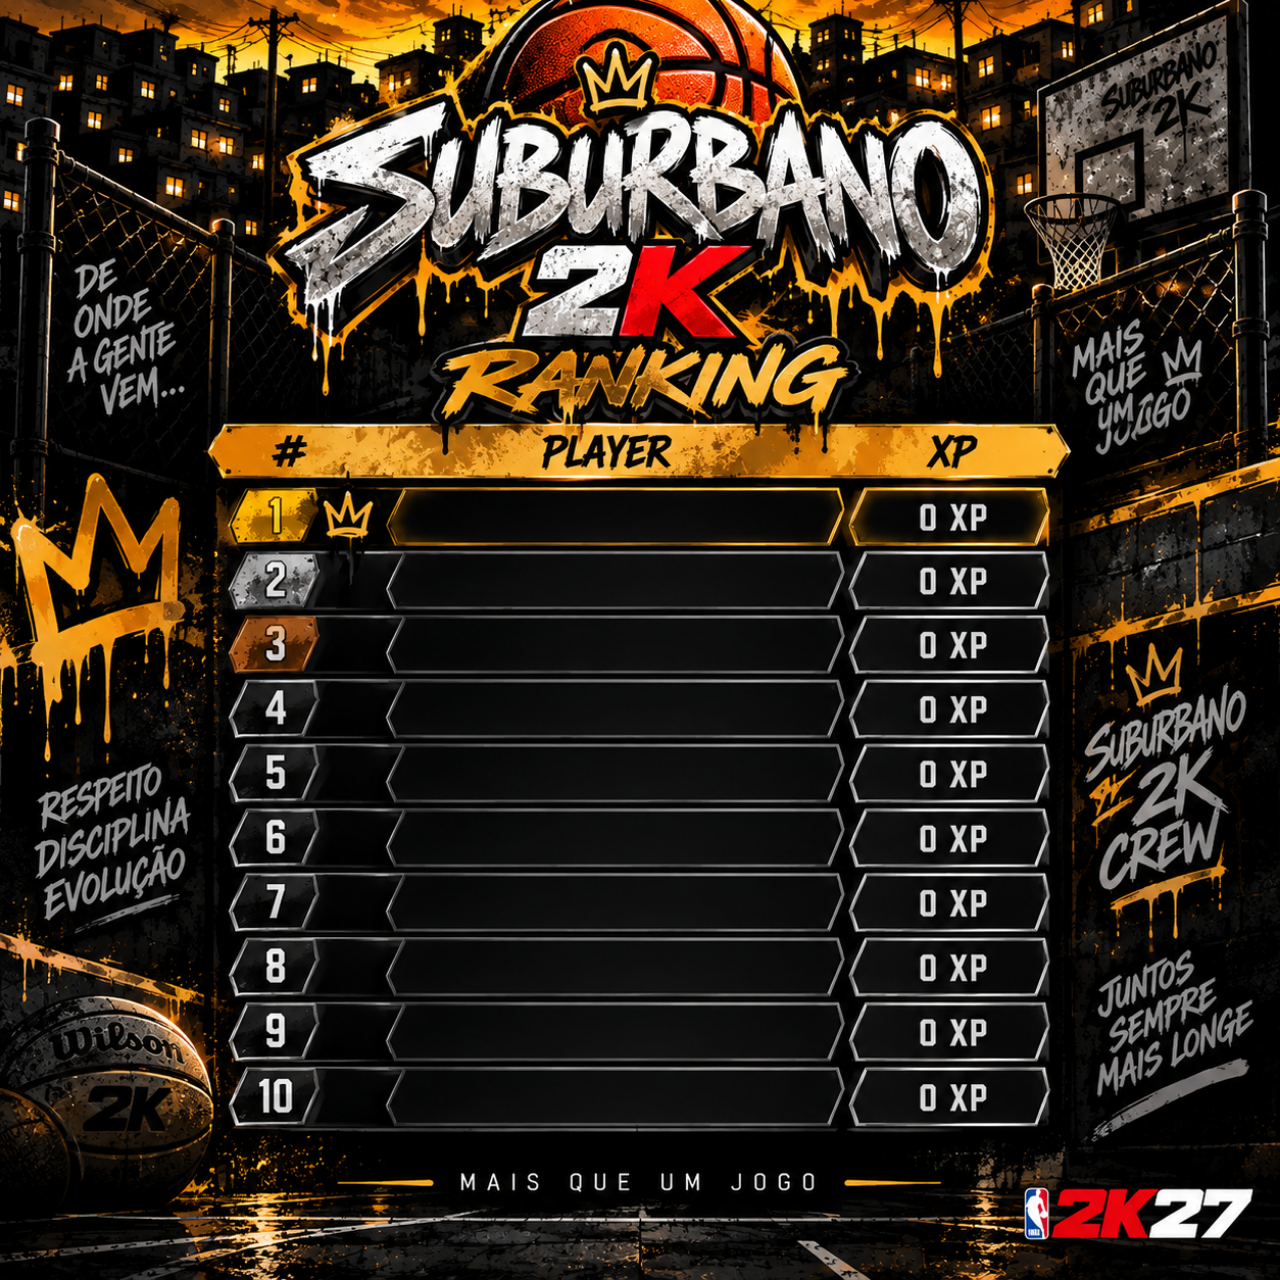
==== commit 007c52c0: "Update index.html" ====
--- a/index.html
+++ b/index.html
@@ -1,1325 +1,62 @@
 <!DOCTYPE html>
 <html lang="pt-BR">
+<head>
+  <meta charset="UTF-8">
+  <meta name="viewport" content="width=device-width, initial-scale=1.0">
 
-<head>
+  <title>SUBURBANO 2K | Ranking</title>
 
-<meta charset="UTF-8">
-
-<meta name="viewport"
-content="width=device-width, initial-scale=1.0">
-
-<title>SUBURBANO 2K | Ranking Oficial</title>
-
-<style>
-
-:root{
-
-    --gold:#f1a817;
-
-    --gold2:#ffc33c;
-
-    --red:#ed172c;
-
-    --black:#050505;
-
-    --panel:#090909;
-
-    --panel2:#111;
-
-    --line:#353535;
-
-    --white:#f4f4f4;
-
-    --gray:#999;
-}
-
-
-*{
-
-    box-sizing:border-box;
-
-    margin:0;
-
-    padding:0;
-}
-
-
-html{
-
-    scroll-behavior:smooth;
-}
-
-
-body{
-
-    min-height:100vh;
-
-    background:#050505;
-
-    font-family:
-    Arial,
-    Helvetica,
-    sans-serif;
-
-    color:var(--white);
-}
-
-
-
-/* ==========================================
-   FUNDO PRINCIPAL
-========================================== */
-
-.site{
-
-    min-height:100vh;
-
-    background-image:
-
-    linear-gradient(
-        rgba(0,0,0,.05),
-        rgba(0,0,0,.25)
-    ),
-
-    url("suburbano-layout.png");
-
-    background-position:
-    top center;
-
-    background-size:
-    100% auto;
-
-    background-repeat:
-    no-repeat;
-
-    background-attachment:
-    fixed;
-}
-
-
-
-/* ==========================================
-   ÁREA DA LOGO DA PRÓPRIA IMAGEM
-========================================== */
-
-.hero{
-
-    height:420px;
-
-    position:relative;
-}
-
-
-
-/* sombreia gradualmente a parte inferior
-   para o ranking entrar na arte */
-
-.hero::after{
-
-    content:"";
-
-    position:absolute;
-
-    left:0;
-
-    right:0;
-
-    bottom:0;
-
-    height:190px;
-
-    background:
-    linear-gradient(
-        transparent,
-        rgba(0,0,0,.97)
-    );
-}
-
-
-
-/* ==========================================
-   CONTEÚDO CENTRAL
-========================================== */
-
-.container{
-
-    width:min(850px,94%);
-
-    margin:auto;
-
-    position:relative;
-
-    z-index:5;
-
-    padding-bottom:70px;
-}
-
-
-
-/* fundo central */
-
-.center-panel{
-
-    position:relative;
-
-    padding:
-    0 20px
-    30px;
-
-}
-
-
-.center-panel::before{
-
-    content:"";
-
-    position:absolute;
-
-    z-index:-1;
-
-    top:-50px;
-
-    bottom:-40px;
-
-    left:-50px;
-
-    right:-50px;
-
-    background:
-
-    linear-gradient(
-        90deg,
-
-        transparent 0%,
-
-        rgba(0,0,0,.80) 10%,
-
-        rgba(0,0,0,.97) 22%,
-
-        rgba(0,0,0,.98) 50%,
-
-        rgba(0,0,0,.97) 78%,
-
-        rgba(0,0,0,.80) 90%,
-
-        transparent 100%
-    );
-
-}
-
-
-
-/* ==========================================
-   PRÊMIO
-========================================== */
-
-.prize{
-
-    min-height:88px;
-
-    border:
-    1px solid #7b5913;
-
-    border-top:
-    4px solid var(--gold);
-
-    background:
-
-    linear-gradient(
-        90deg,
-        #121212,
-        #070707
-    );
-
-    display:flex;
-
-    align-items:center;
-
-    justify-content:
-    space-between;
-
-    padding:18px 25px;
-
-    margin-bottom:27px;
-
-    box-shadow:
-    0 15px 45px
-    rgba(0,0,0,.65);
-}
-
-
-.prize-info{
-
-    display:flex;
-
-    align-items:center;
-
-    gap:14px;
-}
-
-
-.trophy{
-
-    font-size:34px;
-}
-
-
-.prize small{
-
-    display:block;
-
-    color:#888;
-
-    font-size:10px;
-
-    letter-spacing:1px;
-
-    text-transform:uppercase;
-}
-
-
-.prize strong{
-
-    display:block;
-
-    margin-top:4px;
-
-    font-size:20px;
-
-    font-weight:1000;
-}
-
-
-.prize-value{
-
-    color:var(--gold2);
-
-    font-size:34px;
-
-    font-weight:1000;
-
-    white-space:nowrap;
-}
-
-
-
-/* ==========================================
-   TÍTULOS
-========================================== */
-
-.title{
-
-    margin:
-    24px 0
-    15px;
-
-    display:flex;
-
-    align-items:center;
-
-    gap:9px;
-
-    font-size:19px;
-
-    font-weight:1000;
-
-    font-style:italic;
-
-    text-transform:uppercase;
-}
-
-
-.title::before{
-
-    content:"";
-
-    width:6px;
-
-    height:25px;
-
-    background:
-    var(--gold);
-
-    transform:
-    skew(-12deg);
-}
-
-
-
-/* ==========================================
-   TOP 3
-========================================== */
-
-.podium{
-
-    display:grid;
-
-    grid-template-columns:
-    1fr 1.08fr 1fr;
-
-    gap:12px;
-
-    align-items:end;
-}
-
-
-.podium-card{
-
-    min-height:180px;
-
-    background:
-
-    linear-gradient(
-        180deg,
-        #191919,
-        #070707
-    );
-
-    border:
-    1px solid #555;
-
-    border-top:
-    3px solid #777;
-
-    text-align:center;
-
-    display:flex;
-
-    flex-direction:column;
-
-    align-items:center;
-
-    justify-content:center;
-
-    padding:15px;
-
-    box-shadow:
-    0 15px 35px
-    rgba(0,0,0,.55);
-}
-
-
-.podium-card.first{
-
-    min-height:205px;
-
-    border:
-    1px solid #82631b;
-
-    border-top:
-    4px solid var(--gold);
-
-    background:
-
-    radial-gradient(
-        circle at top,
-        rgba(105,69,7,.37),
-        #080808 65%
-    );
-}
-
-
-.medal{
-
-    font-size:35px;
-}
-
-
-.position{
-
-    color:#8d8d8d;
-
-    font-size:9px;
-
-    margin-top:8px;
-
-    text-transform:uppercase;
-}
-
-
-.gamertag{
-
-    font-size:17px;
-
-    font-weight:1000;
-
-    margin-top:6px;
-}
-
-
-.podium-xp{
-
-    color:var(--gold2);
-
-    font-size:21px;
-
-    font-weight:1000;
-
-    margin-top:8px;
-}
-
-
-.daily{
-
-    margin-top:5px;
-
-    color:#888;
-
-    font-size:9px;
-}
-
-
-
-/* ==========================================
-   RANKING
-========================================== */
-
-.ranking{
-
-    background:
-    rgba(5,5,5,.98);
-
-    border-top:
-    4px solid var(--gold);
-
-    box-shadow:
-
-    0 18px 50px
-    rgba(0,0,0,.70);
-}
-
-
-.rank-header,
-
-.rank-row{
-
-    display:grid;
-
-    grid-template-columns:
-    70px
-    1fr
-    150px;
-
-    align-items:center;
-}
-
-
-.rank-header{
-
-    min-height:45px;
-
-    background:
-
-    linear-gradient(
-        90deg,
-        #e79b0c,
-        #ffc83e
-    );
-
-    color:#050505;
-
-    padding:
-    0 18px;
-
-    font-weight:1000;
-
-    font-size:11px;
-
-    text-transform:uppercase;
-}
-
-
-.rank-row{
-
-    min-height:52px;
-
-    padding:
-    0 18px;
-
-    border-bottom:
-    1px solid #292929;
-
-    background:
-
-    linear-gradient(
-        90deg,
-        #111,
-        #070707
-    );
-
-    transition:.15s ease;
-}
-
-
-.rank-row:hover{
-
-    background:#181818;
-}
-
-
-.rank-number{
-
-    font-size:20px;
-
-    font-weight:1000;
-
-    font-style:italic;
-
-    color:#a9a9a9;
-}
-
-
-.rank-row.top1
-.rank-number{
-
-    color:
-    var(--gold2);
-}
-
-
-.rank-row.top2
-.rank-number{
-
-    color:
-    #e5e5e5;
-}
-
-
-.rank-row.top3
-.rank-number{
-
-    color:
-    #c47539;
-}
-
-
-.rank-player{
-
-    font-size:13px;
-
-    font-weight:900;
-}
-
-
-.rank-xp{
-
-    text-align:right;
-
-    font-size:14px;
-
-    font-weight:1000;
-
-    color:
-    var(--gold2);
-}
-
-
-
-/* ==========================================
-   INFORMAÇÕES
-========================================== */
-
-.stats{
-
-    margin-top:14px;
-
-    display:grid;
-
-    grid-template-columns:
-    repeat(3,1fr);
-
-    gap:10px;
-}
-
-
-.stat{
-
-    min-height:85px;
-
-    padding:16px;
-
-    background:
-    rgba(8,8,8,.97);
-
-    border:
-    1px solid #3c3c3c;
-}
-
-
-.stat small{
-
-    color:#888;
-
-    font-size:9px;
-
-    text-transform:uppercase;
-}
-
-
-.stat strong{
-
-    display:block;
-
-    margin-top:10px;
-
-    font-size:15px;
-}
-
-
-
-/* ==========================================
-   REGRA
-========================================== */
-
-.rules{
-
-    margin-top:10px;
-
-    padding:16px;
-
-    background:
-    rgba(8,8,8,.97);
-
-    border:
-    1px solid #3c3c3c;
-}
-
-
-.rules small{
-
-    color:#888;
-
-    font-size:9px;
-
-    text-transform:uppercase;
-}
-
-
-.rules strong{
-
-    display:block;
-
-    margin-top:7px;
-
-    font-size:13px;
-}
-
-
-
-/* ==========================================
-   RODAPÉ
-========================================== */
-
-footer{
-
-    text-align:center;
-
-    padding:
-    38px 10px
-    25px;
-}
-
-
-.slogan{
-
-    color:
-    var(--gold);
-
-    font-size:10px;
-
-    font-weight:1000;
-
-    letter-spacing:7px;
-}
-
-
-.update{
-
-    color:#777;
-
-    margin-top:10px;
-
-    font-size:9px;
-}
-
-
-
-/* ==========================================
-   CELULAR
-========================================== */
-
-@media(max-width:700px){
-
-
-    .site{
-
-        background-attachment:
-        scroll;
-
-        background-size:
-        auto 620px;
-
-        background-position:
-        top center;
+  <style>
+    * {
+      margin: 0;
+      padding: 0;
+      box-sizing: border-box;
     }
 
-
-    .hero{
-
-        height:300px;
+    html,
+    body {
+      width: 100%;
+      min-height: 100%;
+      background: #000;
     }
 
-
-    .container{
-
-        width:97%;
+    body {
+      display: flex;
+      justify-content: center;
+      align-items: flex-start;
     }
 
-
-    .center-panel{
-
-        padding:
-        0 8px
-        25px;
+    .ranking-page {
+      width: 100%;
+      display: flex;
+      justify-content: center;
+      background: #000;
     }
 
-
-    .center-panel::before{
-
-        left:-7px;
-
-        right:-7px;
+    .ranking-page img {
+      display: block;
+      width: 100%;
+      max-width: 1536px;
+      height: auto;
     }
 
-
-    .prize{
-
-        padding:
-        14px;
-
-        min-height:
-        72px;
+    @media (max-width: 700px) {
+      .ranking-page img {
+        width: 100%;
+        height: auto;
+      }
     }
-
-
-    .trophy{
-
-        font-size:
-        25px;
-    }
-
-
-    .prize strong{
-
-        font-size:
-        14px;
-    }
-
-
-    .prize-value{
-
-        font-size:
-        24px;
-    }
-
-
-    .podium{
-
-        grid-template-columns:
-        1fr;
-    }
-
-
-    .podium-card.first{
-
-        order:-1;
-    }
-
-
-    .podium-card,
-
-    .podium-card.first{
-
-        min-height:
-        130px;
-    }
-
-
-    .rank-header,
-
-    .rank-row{
-
-        grid-template-columns:
-        45px
-        1fr
-        88px;
-
-        padding-left:
-        9px;
-
-        padding-right:
-        9px;
-    }
-
-
-    .rank-player{
-
-        font-size:
-        11px;
-    }
-
-
-    .rank-xp{
-
-        font-size:
-        11px;
-    }
-
-
-    .rank-number{
-
-        font-size:
-        16px;
-    }
-
-
-    .stats{
-
-        grid-template-columns:
-        1fr;
-    }
-
-
-    .slogan{
-
-        letter-spacing:
-        4px;
-    }
-
-}
-
-</style>
-
+  </style>
 </head>
 
 <body>
 
-
-<div class="site">
-
-
-<!-- a logo SUBURBANO 2K
-     já está dentro da arte -->
-
-<section class="hero"></section>
-
-
-<div class="container">
-
-<div class="center-panel">
-
-
-<!-- PRÊMIO -->
-
-<section class="prize">
-
-<div class="prize-info">
-
-<div class="trophy">
-🏆
-</div>
-
-<div>
-
-<small>
-PREMIAÇÃO MENSAL
-</small>
-
-<strong>
-TOP XP DO MÊS
-</strong>
-
-</div>
-
-</div>
-
-
-<div class="prize-value">
-R$ 100
-</div>
-
-</section>
-
-
-
-<!-- TOP 3 -->
-
-<h2 class="title">
-TOP 3 DO MÊS
-</h2>
-
-
-<div class="podium">
-
-
-<div class="podium-card">
-
-<div class="medal">
-🥈
-</div>
-
-<div class="position">
-2º LUGAR
-</div>
-
-<div class="gamertag">
-Player02
-</div>
-
-<div class="podium-xp">
-0 XP
-</div>
-
-<div class="daily">
-+0 XP hoje
-</div>
-
-</div>
-
-
-
-<div class="podium-card first">
-
-<div class="medal">
-👑
-</div>
-
-<div class="position">
-LÍDER ATUAL
-</div>
-
-<div class="gamertag">
-Player01
-</div>
-
-<div class="podium-xp">
-0 XP
-</div>
-
-<div class="daily">
-+0 XP hoje
-</div>
-
-</div>
-
-
-
-<div class="podium-card">
-
-<div class="medal">
-🥉
-</div>
-
-<div class="position">
-3º LUGAR
-</div>
-
-<div class="gamertag">
-Player03
-</div>
-
-<div class="podium-xp">
-0 XP
-</div>
-
-<div class="daily">
-+0 XP hoje
-</div>
-
-</div>
-
-
-</div>
-
-
-
-<!-- RANKING -->
-
-<h2 class="title">
-RANKING COMPLETO
-</h2>
-
-
-<section class="ranking">
-
-
-<div class="rank-header">
-
-<div>
-#
-</div>
-
-<div>
-PLAYER
-</div>
-
-<div style="text-align:right">
-XP
-</div>
-
-</div>
-
-
-<div id="ranking-list"></div>
-
-
-</section>
-
-
-
-<!-- INFORMAÇÕES -->
-
-<div class="stats">
-
-
-<div class="stat">
-
-<small>
-🔥 MAIOR XP DO DIA
-</small>
-
-<strong id="daily-leader">
-—
-</strong>
-
-</div>
-
-
-<div class="stat">
-
-<small>
-👑 LÍDER MENSAL
-</small>
-
-<strong id="monthly-leader">
-—
-</strong>
-
-</div>
-
-
-<div class="stat">
-
-<small>
-💰 PREMIAÇÃO
-</small>
-
-<strong>
-R$ 100
-</strong>
-
-</div>
-
-
-</div>
-
-
-
-<div class="rules">
-
-<small>
-REGRA DO RANKING
-</small>
-
-<strong>
-O ranking considera o XP acumulado durante o mês.
-</strong>
-
-</div>
-
-
-
-<footer>
-
-<div class="slogan">
-MAIS QUE UM JOGO
-</div>
-
-<div class="update">
-Última atualização: 06/09/2026
-</div>
-
-</footer>
-
-
-</div>
-
-</div>
-
-</div>
-
-
-<script>
-
-/*
-=================================================
-AQUI FICAM OS 50 JOGADORES
-
-No futuro, quando tu mandar os prints,
-eu altero somente os nomes e XP daqui.
-=================================================
-*/
-
-const jogadores = [
-
-["Player01",0],
-["Player02",0],
-["Player03",0],
-["Player04",0],
-["Player05",0],
-["Player06",0],
-["Player07",0],
-["Player08",0],
-["Player09",0],
-["Player10",0],
-
-["Player11",0],
-["Player12",0],
-["Player13",0],
-["Player14",0],
-["Player15",0],
-["Player16",0],
-["Player17",0],
-["Player18",0],
-["Player19",0],
-["Player20",0],
-
-["Player21",0],
-["Player22",0],
-["Player23",0],
-["Player24",0],
-["Player25",0],
-["Player26",0],
-["Player27",0],
-["Player28",0],
-["Player29",0],
-["Player30",0],
-
-["Player31",0],
-["Player32",0],
-["Player33",0],
-["Player34",0],
-["Player35",0],
-["Player36",0],
-["Player37",0],
-["Player38",0],
-["Player39",0],
-["Player40",0],
-
-["Player41",0],
-["Player42",0],
-["Player43",0],
-["Player44",0],
-["Player45",0],
-["Player46",0],
-["Player47",0],
-["Player48",0],
-["Player49",0],
-["Player50",0]
-
-];
-
-
-/*
-ordena automaticamente
-do maior XP para o menor
-*/
-
-jogadores.sort(
-(a,b)=>b[1]-a[1]
-);
-
-
-const ranking =
-document.getElementById(
-"ranking-list"
-);
-
-
-jogadores.forEach(
-(player,index)=>{
-
-
-const row =
-document.createElement(
-"div"
-);
-
-
-row.className =
-"rank-row";
-
-
-if(index===0){
-
-row.classList.add(
-"top1"
-);
-
-}
-
-
-if(index===1){
-
-row.classList.add(
-"top2"
-);
-
-}
-
-
-if(index===2){
-
-row.classList.add(
-"top3"
-);
-
-}
-
-
-const crown =
-index===0
-? "👑 "
-: "";
-
-
-row.innerHTML = `
-
-<div class="rank-number">
-${index+1}
-</div>
-
-<div class="rank-player">
-${crown}${player[0]}
-</div>
-
-<div class="rank-xp">
-${player[1].toLocaleString("pt-BR")} XP
-</div>
-
-`;
-
-
-ranking.appendChild(
-row
-);
-
-
-});
-
-</script>
-
+  <main class="ranking-page">
+    <img
+      src="suburbano-layout.png"
+      alt="Ranking SUBURBANO 2K"
+    >
+  </main>
 
 </body>
-
 </html>
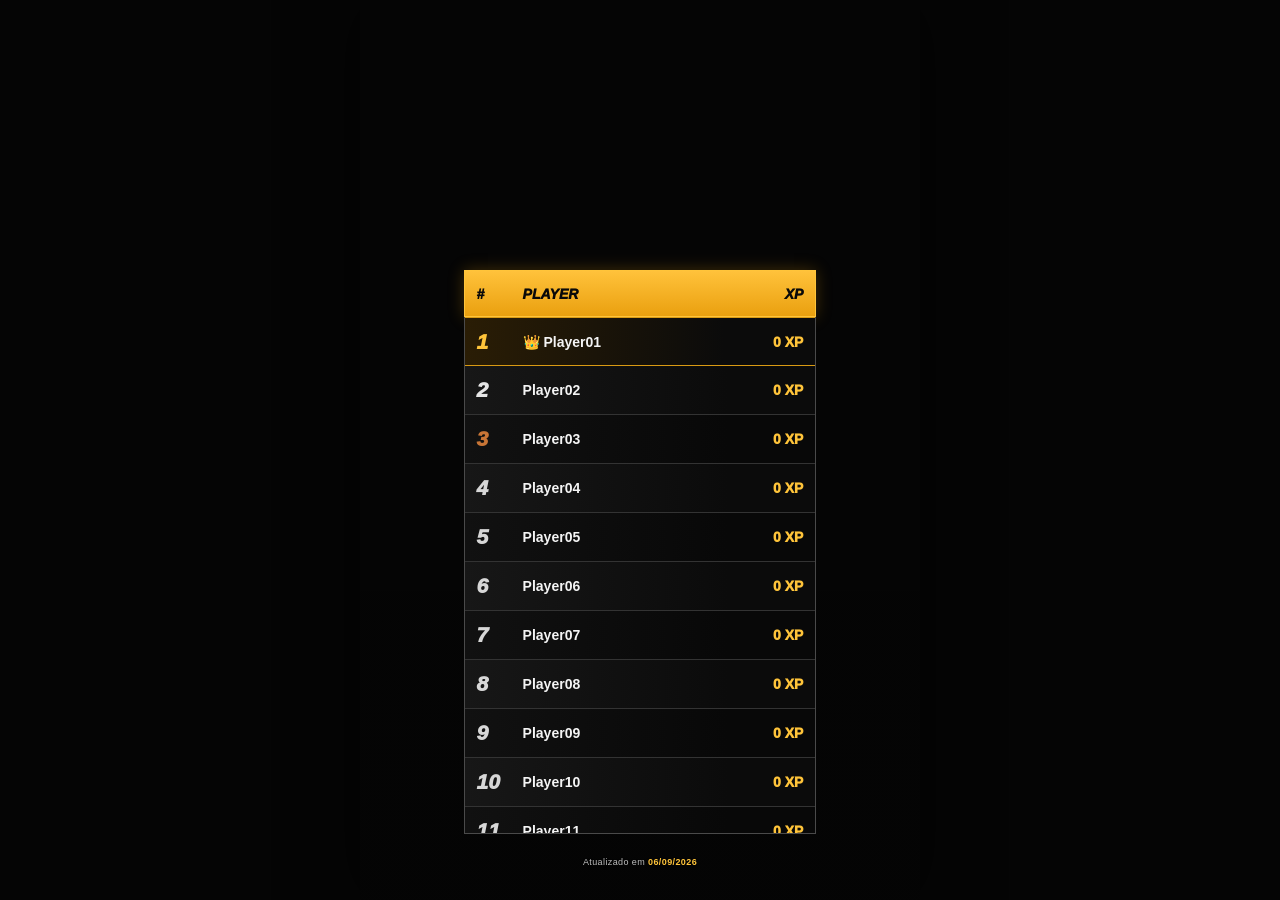
==== commit 61c59be0: "Update index.html" ====
--- a/index.html
+++ b/index.html
@@ -1,62 +1,376 @@
 <!DOCTYPE html>
 <html lang="pt-BR">
 <head>
-  <meta charset="UTF-8">
-  <meta name="viewport" content="width=device-width, initial-scale=1.0">
-
+  <meta charset="UTF-8" />
+  <meta name="viewport" content="width=device-width, initial-scale=1, viewport-fit=cover" />
   <title>SUBURBANO 2K | Ranking</title>
 
   <style>
-    * {
-      margin: 0;
-      padding: 0;
-      box-sizing: border-box;
-    }
-
-    html,
-    body {
-      width: 100%;
-      min-height: 100%;
-      background: #000;
-    }
-
-    body {
-      display: flex;
-      justify-content: center;
-      align-items: flex-start;
-    }
-
-    .ranking-page {
-      width: 100%;
-      display: flex;
-      justify-content: center;
-      background: #000;
-    }
-
-    .ranking-page img {
-      display: block;
-      width: 100%;
-      max-width: 1536px;
-      height: auto;
-    }
-
-    @media (max-width: 700px) {
-      .ranking-page img {
-        width: 100%;
-        height: auto;
+    :root{
+      --gold:#f4a90f;
+      --gold2:#ffc43a;
+      --red:#ef1b2d;
+      --black:#050505;
+      --panel:#0a0a0a;
+      --line:#2d2d2d;
+      --white:#f4f4f4;
+      --gray:#9a9a9a;
+    }
+
+    *{
+      box-sizing:border-box;
+      margin:0;
+      padding:0;
+    }
+
+    html,body{
+      width:100%;
+      height:100%;
+      overflow:hidden;
+      background:#050505;
+      font-family:Arial,Helvetica,sans-serif;
+      color:var(--white);
+    }
+
+    body{
+      display:flex;
+      justify-content:center;
+    }
+
+    .page{
+      position:relative;
+      width:100%;
+      max-width:520px;
+      height:100dvh;
+      min-height:620px;
+      overflow:hidden;
+      background:
+        linear-gradient(rgba(0,0,0,.06),rgba(0,0,0,.12)),
+        url("suburbano-mobile.png") center top / cover no-repeat;
+      box-shadow:0 0 60px rgba(0,0,0,.65);
+    }
+
+    /* Escurece apenas o centro onde entram os dados.
+       Assim a lista desenhada da arte de fundo fica escondida. */
+    .center-mask{
+      position:absolute;
+      left:19%;
+      right:19%;
+      top:31%;
+      bottom:8%;
+      background:rgba(5,5,5,.98);
+      border-left:1px solid rgba(244,169,15,.20);
+      border-right:1px solid rgba(244,169,15,.20);
+      pointer-events:none;
+    }
+
+    .ranking-shell{
+      position:absolute;
+      left:18.5%;
+      right:18.5%;
+      top:30%;
+      bottom:7.3%;
+      display:flex;
+      flex-direction:column;
+      min-height:0;
+    }
+
+    .ranking-title{
+      flex:none;
+      height:47px;
+      display:grid;
+      grid-template-columns:46px 1fr 90px;
+      align-items:center;
+      padding:0 12px;
+      background:
+        linear-gradient(180deg,#ffc23b,#eaa00f);
+      border:1px solid #ffc43a;
+      color:#090909;
+      font-weight:1000;
+      font-style:italic;
+      font-size:14px;
+      text-transform:uppercase;
+      box-shadow:0 0 15px rgba(244,169,15,.25);
+    }
+
+    .ranking-title div:last-child{
+      text-align:right;
+    }
+
+    .players-scroll{
+      flex:1;
+      min-height:0;
+      overflow-y:auto;
+      overflow-x:hidden;
+      background:rgba(7,7,7,.98);
+      border-left:1px solid #4a4a4a;
+      border-right:1px solid #4a4a4a;
+      border-bottom:1px solid #4a4a4a;
+      scrollbar-color:#888 #151515;
+      scrollbar-width:thin;
+      overscroll-behavior:contain;
+      -webkit-overflow-scrolling:touch;
+    }
+
+    .player-row{
+      min-height:49px;
+      display:grid;
+      grid-template-columns:46px 1fr 90px;
+      align-items:center;
+      padding:0 12px;
+      border-bottom:1px solid #333;
+      background:
+        linear-gradient(90deg,#111 0%,#080808 75%);
+    }
+
+    .player-row:nth-child(even){
+      background:
+        linear-gradient(90deg,#171717 0%,#0b0b0b 75%);
+    }
+
+    .rank{
+      font-size:21px;
+      font-weight:1000;
+      font-style:italic;
+      color:#d7d7d7;
+    }
+
+    .player-row.top1{
+      background:
+        linear-gradient(90deg,#2a1d05 0%,#0b0b0b 74%);
+      border-top:1px solid #d99a13;
+      border-bottom:1px solid #d99a13;
+    }
+
+    .player-row.top1 .rank{
+      color:var(--gold2);
+    }
+
+    .player-row.top2 .rank{
+      color:#e5e5e5;
+    }
+
+    .player-row.top3 .rank{
+      color:#c87536;
+    }
+
+    .name{
+      font-size:14px;
+      font-weight:900;
+      min-width:0;
+      overflow:hidden;
+      white-space:nowrap;
+      text-overflow:ellipsis;
+    }
+
+    .xp{
+      text-align:right;
+      font-size:14px;
+      font-weight:1000;
+      color:var(--gold2);
+      white-space:nowrap;
+    }
+
+    .statusbar{
+      position:absolute;
+      left:20%;
+      right:20%;
+      bottom:3.7%;
+      text-align:center;
+      color:#bcbcbc;
+      font-size:9px;
+      letter-spacing:.4px;
+      text-shadow:0 2px 3px #000;
+    }
+
+    .statusbar strong{
+      color:var(--gold2);
+    }
+
+    @media (max-width:420px){
+      .page{
+        max-width:none;
+      }
+
+      .ranking-shell{
+        left:17.5%;
+        right:17.5%;
+      }
+
+      .center-mask{
+        left:18%;
+        right:18%;
+      }
+
+      .ranking-title,
+      .player-row{
+        grid-template-columns:40px 1fr 76px;
+        padding-left:9px;
+        padding-right:9px;
+      }
+
+      .ranking-title{
+        height:43px;
+        font-size:12px;
+      }
+
+      .player-row{
+        min-height:46px;
+      }
+
+      .rank{
+        font-size:18px;
+      }
+
+      .name,
+      .xp{
+        font-size:12px;
+      }
+    }
+
+    @media (min-width:700px){
+      .page{
+        max-width:560px;
       }
     }
   </style>
 </head>
 
 <body>
-
-  <main class="ranking-page">
-    <img
-      src="suburbano-layout.png"
-      alt="Ranking SUBURBANO 2K"
-    >
+  <main class="page">
+
+    <div class="center-mask"></div>
+
+    <section class="ranking-shell" aria-label="Ranking mensal da Crew">
+      <header class="ranking-title">
+        <div>#</div>
+        <div>PLAYER</div>
+        <div>XP</div>
+      </header>
+
+      <div class="players-scroll" id="rankingList" tabindex="0"></div>
+    </section>
+
+    <div class="statusbar">
+      Atualizado em <strong id="updatedAt">06/09/2026</strong>
+    </div>
+
   </main>
 
+  <script>
+    /*
+      ===========================================================
+      DADOS DO RANKING
+      ===========================================================
+
+      Para atualizar o ranking no futuro, mexa SOMENTE nesta lista.
+
+      Formato:
+      { nome: "Gamertag", xp: 12345 }
+
+      O site ordena sozinho do maior XP para o menor.
+      ===========================================================
+    */
+
+    const jogadores = [
+      { nome:"Player01", xp:0 },
+      { nome:"Player02", xp:0 },
+      { nome:"Player03", xp:0 },
+      { nome:"Player04", xp:0 },
+      { nome:"Player05", xp:0 },
+      { nome:"Player06", xp:0 },
+      { nome:"Player07", xp:0 },
+      { nome:"Player08", xp:0 },
+      { nome:"Player09", xp:0 },
+      { nome:"Player10", xp:0 },
+
+      { nome:"Player11", xp:0 },
+      { nome:"Player12", xp:0 },
+      { nome:"Player13", xp:0 },
+      { nome:"Player14", xp:0 },
+      { nome:"Player15", xp:0 },
+      { nome:"Player16", xp:0 },
+      { nome:"Player17", xp:0 },
+      { nome:"Player18", xp:0 },
+      { nome:"Player19", xp:0 },
+      { nome:"Player20", xp:0 },
+
+      { nome:"Player21", xp:0 },
+      { nome:"Player22", xp:0 },
+      { nome:"Player23", xp:0 },
+      { nome:"Player24", xp:0 },
+      { nome:"Player25", xp:0 },
+      { nome:"Player26", xp:0 },
+      { nome:"Player27", xp:0 },
+      { nome:"Player28", xp:0 },
+      { nome:"Player29", xp:0 },
+      { nome:"Player30", xp:0 },
+
+      { nome:"Player31", xp:0 },
+      { nome:"Player32", xp:0 },
+      { nome:"Player33", xp:0 },
+      { nome:"Player34", xp:0 },
+      { nome:"Player35", xp:0 },
+      { nome:"Player36", xp:0 },
+      { nome:"Player37", xp:0 },
+      { nome:"Player38", xp:0 },
+      { nome:"Player39", xp:0 },
+      { nome:"Player40", xp:0 },
+
+      { nome:"Player41", xp:0 },
+      { nome:"Player42", xp:0 },
+      { nome:"Player43", xp:0 },
+      { nome:"Player44", xp:0 },
+      { nome:"Player45", xp:0 },
+      { nome:"Player46", xp:0 },
+      { nome:"Player47", xp:0 },
+      { nome:"Player48", xp:0 },
+      { nome:"Player49", xp:0 },
+      { nome:"Player50", xp:0 }
+    ];
+
+    const ultimaAtualizacao = "06/09/2026";
+
+    function formatXP(valor){
+      return Number(valor || 0).toLocaleString("pt-BR") + " XP";
+    }
+
+    function renderRanking(){
+      const rankingList = document.getElementById("rankingList");
+      const updatedAt = document.getElementById("updatedAt");
+
+      const ordenados = jogadores
+        .map((j, indiceOriginal) => ({...j, indiceOriginal}))
+        .sort((a,b) => {
+          if (b.xp !== a.xp) return b.xp - a.xp;
+          return a.indiceOriginal - b.indiceOriginal;
+        });
+
+      rankingList.innerHTML = "";
+
+      ordenados.forEach((jogador, index) => {
+        const row = document.createElement("div");
+        row.className = "player-row";
+
+        if(index === 0) row.classList.add("top1");
+        if(index === 1) row.classList.add("top2");
+        if(index === 2) row.classList.add("top3");
+
+        const crown = index === 0 ? "👑 " : "";
+
+        row.innerHTML = `
+          <div class="rank">${index + 1}</div>
+          <div class="name">${crown}${jogador.nome}</div>
+          <div class="xp">${formatXP(jogador.xp)}</div>
+        `;
+
+        rankingList.appendChild(row);
+      });
+
+      updatedAt.textContent = ultimaAtualizacao;
+    }
+
+    renderRanking();
+  </script>
 </body>
 </html>
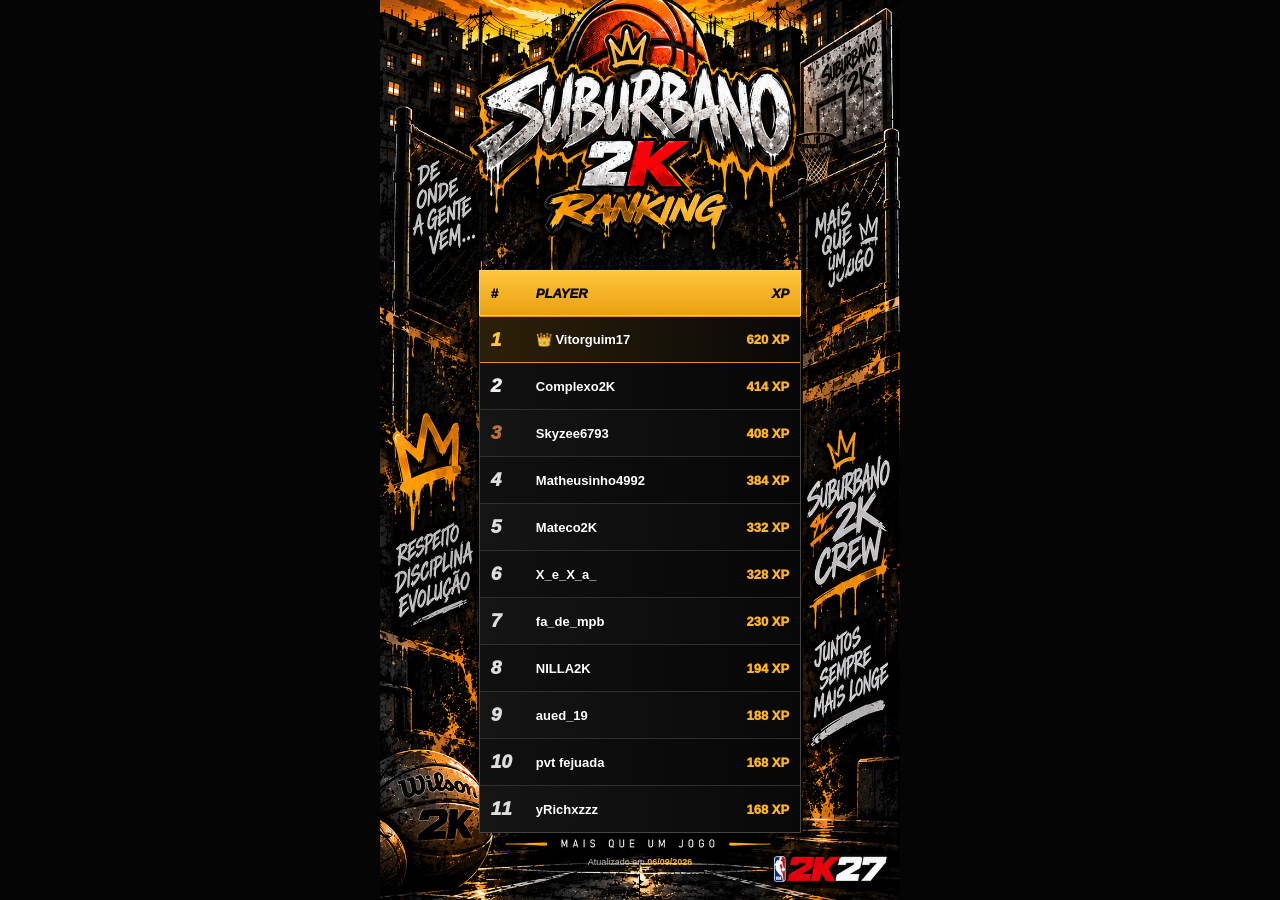
==== commit dc831705: "Update index.html" ====
--- a/index.html
+++ b/index.html
@@ -1,376 +1,128 @@
 <!DOCTYPE html>
 <html lang="pt-BR">
 <head>
-  <meta charset="UTF-8" />
-  <meta name="viewport" content="width=device-width, initial-scale=1, viewport-fit=cover" />
-  <title>SUBURBANO 2K | Ranking</title>
+<meta charset="UTF-8">
+<meta name="viewport" content="width=device-width,initial-scale=1,viewport-fit=cover">
+<title>SUBURBANO 2K | Ranking</title>
+<style>
+:root{--gold:#ffb51b;--white:#f5f5f5;}
+*{box-sizing:border-box;margin:0;padding:0}
+html,body{width:100%;height:100%;overflow:hidden;background:#050505;font-family:Arial,Helvetica,sans-serif;color:white}
+body{display:flex;justify-content:center}
+.page{
+ position:relative;width:100%;max-width:520px;height:100dvh;min-height:620px;overflow:hidden;
+ background:url("suburbano-mobile.png") center top/cover no-repeat;background-color:#080808;
+}
+.ranking-shell{
+ position:absolute;left:19%;right:19%;top:30%;bottom:7.5%;
+ display:flex;flex-direction:column;min-height:0;
+}
+.ranking-title{
+ flex:none;height:46px;display:grid;grid-template-columns:45px 1fr 86px;align-items:center;
+ padding:0 11px;background:linear-gradient(#ffc63f,#e9a00f);color:#090909;
+ border:1px solid #ffd05a;font-weight:1000;font-style:italic;font-size:13px;
+}
+.ranking-title div:last-child{text-align:right}
+.players-scroll{
+ flex:1;min-height:0;overflow-y:auto;overflow-x:hidden;background:rgba(7,7,7,.96);
+ border:1px solid #454545;border-top:0;scrollbar-width:thin;scrollbar-color:#777 #151515;
+ -webkit-overflow-scrolling:touch;overscroll-behavior:contain;
+}
+.player-row{
+ min-height:47px;display:grid;grid-template-columns:45px 1fr 86px;align-items:center;
+ padding:0 11px;border-bottom:1px solid #303030;background:linear-gradient(90deg,#151515,#080808);
+}
+.player-row:nth-child(even){background:linear-gradient(90deg,#101010,#060606)}
+.rank{font-size:19px;font-weight:1000;font-style:italic;color:#ddd}
+.name{font-size:13px;font-weight:900;white-space:nowrap;overflow:hidden;text-overflow:ellipsis}
+.xp{text-align:right;font-size:13px;font-weight:1000;color:var(--gold);white-space:nowrap}
+.top1{background:linear-gradient(90deg,#2d2008,#080808);border-top:1px solid #d99a13;border-bottom:1px solid #d99a13}
+.top1 .rank{color:#ffc43a} .top2 .rank{color:#eee} .top3 .rank{color:#bd7139}
+.statusbar{position:absolute;left:20%;right:20%;bottom:3.7%;text-align:center;font-size:9px;color:#bbb}
+.statusbar strong{color:var(--gold)}
+@media(max-width:420px){
+ .ranking-shell{left:18%;right:18%}
+ .ranking-title,.player-row{grid-template-columns:38px 1fr 72px;padding:0 8px}
+ .ranking-title{height:42px;font-size:11px}
+ .player-row{min-height:44px}
+ .rank{font-size:17px} .name,.xp{font-size:11px}
+}
+</style>
+</head>
+<body>
+<main class="page">
+ <section class="ranking-shell">
+  <header class="ranking-title"><div>#</div><div>PLAYER</div><div>XP</div></header>
+  <div class="players-scroll" id="rankingList"></div>
+ </section>
+ <div class="statusbar">Atualizado em <strong>06/09/2026</strong></div>
+</main>
+<script>
+const jogadores = [
+      { nome:"Vitorguim17", xp:620 },
+      { nome:"Complexo2K", xp:414 },
+      { nome:"Skyzee6793", xp:408 },
+      { nome:"Matheusinho4992", xp:384 },
+      { nome:"Mateco2K", xp:332 },
+      { nome:"X_e_X_a_", xp:328 },
+      { nome:"fa_de_mpb", xp:230 },
+      { nome:"NILLA2K", xp:194 },
+      { nome:"aued_19", xp:188 },
+      { nome:"pvt fejuada", xp:168 },
+      { nome:"yRichxzzz", xp:168 },
+      { nome:"marpepper", xp:148 },
+      { nome:"ISO-Saint--", xp:134 },
+      { nome:"made_1nchina", xp:126 },
+      { nome:"GGWizzard-YT", xp:124 },
+      { nome:"MaxZiiiN", xp:116 },
+      { nome:"BeneSalles", xp:112 },
+      { nome:"VictorNexus", xp:108 },
+      { nome:"Yotineee_", xp:74 },
+      { nome:"jpcaldeira_", xp:68 },
+      { nome:"joaovamassatu", xp:60 },
+      { nome:"JoaoJunioor", xp:40 },
+      { nome:"NewVnw", xp:38 },
+      { nome:"BKS_wLx", xp:36 },
+      { nome:"coronel_bg96", xp:30 },
+      { nome:"FILZIN_PITBULL", xp:26 },
+      { nome:"thom4-sz12", xp:24 },
+      { nome:"M A R C O S8274", xp:22 },
+      { nome:"richard1227_", xp:22 },
+      { nome:"RyanZin076553", xp:20 },
+      { nome:"felipeneves10_", xp:10 },
+      { nome:"bigfelp-", xp:2 },
+      { nome:"MiSTic-Lose", xp:2 },
+      { nome:"Diogenes Coruja", xp:2 },
+      { nome:"Yeager7xx rj", xp:2 },
+      { nome:"Idalgo19", xp:2 },
+      { nome:"alonsotal", xp:2 },
+      { nome:"Henrique10ma", xp:2 },
+      { nome:"Ojoao_vitor365", xp:0 },
+      { nome:"RDProtocol", xp:0 },
+      { nome:"EdgeReturns", xp:0 },
+      { nome:"Gusnaldo", xp:0 },
+      { nome:"wBob___", xp:0 },
+      { nome:"RoBertonny", xp:0 },
+      { nome:"xWrld_DM", xp:0 },
+      { nome:"iCarlos_F21", xp:0 },
+      { nome:"Anderson AMA", xp:0 },
+      { nome:"VtFogueira", xp:0 },
+      { nome:"Frajolastz", xp:0 }
+];
 
-  <style>
-    :root{
-      --gold:#f4a90f;
-      --gold2:#ffc43a;
-      --red:#ef1b2d;
-      --black:#050505;
-      --panel:#0a0a0a;
-      --line:#2d2d2d;
-      --white:#f4f4f4;
-      --gray:#9a9a9a;
-    }
-
-    *{
-      box-sizing:border-box;
-      margin:0;
-      padding:0;
-    }
-
-    html,body{
-      width:100%;
-      height:100%;
-      overflow:hidden;
-      background:#050505;
-      font-family:Arial,Helvetica,sans-serif;
-      color:var(--white);
-    }
-
-    body{
-      display:flex;
-      justify-content:center;
-    }
-
-    .page{
-      position:relative;
-      width:100%;
-      max-width:520px;
-      height:100dvh;
-      min-height:620px;
-      overflow:hidden;
-      background:
-        linear-gradient(rgba(0,0,0,.06),rgba(0,0,0,.12)),
-        url("suburbano-mobile.png") center top / cover no-repeat;
-      box-shadow:0 0 60px rgba(0,0,0,.65);
-    }
-
-    /* Escurece apenas o centro onde entram os dados.
-       Assim a lista desenhada da arte de fundo fica escondida. */
-    .center-mask{
-      position:absolute;
-      left:19%;
-      right:19%;
-      top:31%;
-      bottom:8%;
-      background:rgba(5,5,5,.98);
-      border-left:1px solid rgba(244,169,15,.20);
-      border-right:1px solid rgba(244,169,15,.20);
-      pointer-events:none;
-    }
-
-    .ranking-shell{
-      position:absolute;
-      left:18.5%;
-      right:18.5%;
-      top:30%;
-      bottom:7.3%;
-      display:flex;
-      flex-direction:column;
-      min-height:0;
-    }
-
-    .ranking-title{
-      flex:none;
-      height:47px;
-      display:grid;
-      grid-template-columns:46px 1fr 90px;
-      align-items:center;
-      padding:0 12px;
-      background:
-        linear-gradient(180deg,#ffc23b,#eaa00f);
-      border:1px solid #ffc43a;
-      color:#090909;
-      font-weight:1000;
-      font-style:italic;
-      font-size:14px;
-      text-transform:uppercase;
-      box-shadow:0 0 15px rgba(244,169,15,.25);
-    }
-
-    .ranking-title div:last-child{
-      text-align:right;
-    }
-
-    .players-scroll{
-      flex:1;
-      min-height:0;
-      overflow-y:auto;
-      overflow-x:hidden;
-      background:rgba(7,7,7,.98);
-      border-left:1px solid #4a4a4a;
-      border-right:1px solid #4a4a4a;
-      border-bottom:1px solid #4a4a4a;
-      scrollbar-color:#888 #151515;
-      scrollbar-width:thin;
-      overscroll-behavior:contain;
-      -webkit-overflow-scrolling:touch;
-    }
-
-    .player-row{
-      min-height:49px;
-      display:grid;
-      grid-template-columns:46px 1fr 90px;
-      align-items:center;
-      padding:0 12px;
-      border-bottom:1px solid #333;
-      background:
-        linear-gradient(90deg,#111 0%,#080808 75%);
-    }
-
-    .player-row:nth-child(even){
-      background:
-        linear-gradient(90deg,#171717 0%,#0b0b0b 75%);
-    }
-
-    .rank{
-      font-size:21px;
-      font-weight:1000;
-      font-style:italic;
-      color:#d7d7d7;
-    }
-
-    .player-row.top1{
-      background:
-        linear-gradient(90deg,#2a1d05 0%,#0b0b0b 74%);
-      border-top:1px solid #d99a13;
-      border-bottom:1px solid #d99a13;
-    }
-
-    .player-row.top1 .rank{
-      color:var(--gold2);
-    }
-
-    .player-row.top2 .rank{
-      color:#e5e5e5;
-    }
-
-    .player-row.top3 .rank{
-      color:#c87536;
-    }
-
-    .name{
-      font-size:14px;
-      font-weight:900;
-      min-width:0;
-      overflow:hidden;
-      white-space:nowrap;
-      text-overflow:ellipsis;
-    }
-
-    .xp{
-      text-align:right;
-      font-size:14px;
-      font-weight:1000;
-      color:var(--gold2);
-      white-space:nowrap;
-    }
-
-    .statusbar{
-      position:absolute;
-      left:20%;
-      right:20%;
-      bottom:3.7%;
-      text-align:center;
-      color:#bcbcbc;
-      font-size:9px;
-      letter-spacing:.4px;
-      text-shadow:0 2px 3px #000;
-    }
-
-    .statusbar strong{
-      color:var(--gold2);
-    }
-
-    @media (max-width:420px){
-      .page{
-        max-width:none;
-      }
-
-      .ranking-shell{
-        left:17.5%;
-        right:17.5%;
-      }
-
-      .center-mask{
-        left:18%;
-        right:18%;
-      }
-
-      .ranking-title,
-      .player-row{
-        grid-template-columns:40px 1fr 76px;
-        padding-left:9px;
-        padding-right:9px;
-      }
-
-      .ranking-title{
-        height:43px;
-        font-size:12px;
-      }
-
-      .player-row{
-        min-height:46px;
-      }
-
-      .rank{
-        font-size:18px;
-      }
-
-      .name,
-      .xp{
-        font-size:12px;
-      }
-    }
-
-    @media (min-width:700px){
-      .page{
-        max-width:560px;
-      }
-    }
-  </style>
-</head>
-
-<body>
-  <main class="page">
-
-    <div class="center-mask"></div>
-
-    <section class="ranking-shell" aria-label="Ranking mensal da Crew">
-      <header class="ranking-title">
-        <div>#</div>
-        <div>PLAYER</div>
-        <div>XP</div>
-      </header>
-
-      <div class="players-scroll" id="rankingList" tabindex="0"></div>
-    </section>
-
-    <div class="statusbar">
-      Atualizado em <strong id="updatedAt">06/09/2026</strong>
-    </div>
-
-  </main>
-
-  <script>
-    /*
-      ===========================================================
-      DADOS DO RANKING
-      ===========================================================
-
-      Para atualizar o ranking no futuro, mexa SOMENTE nesta lista.
-
-      Formato:
-      { nome: "Gamertag", xp: 12345 }
-
-      O site ordena sozinho do maior XP para o menor.
-      ===========================================================
-    */
-
-    const jogadores = [
-      { nome:"Player01", xp:0 },
-      { nome:"Player02", xp:0 },
-      { nome:"Player03", xp:0 },
-      { nome:"Player04", xp:0 },
-      { nome:"Player05", xp:0 },
-      { nome:"Player06", xp:0 },
-      { nome:"Player07", xp:0 },
-      { nome:"Player08", xp:0 },
-      { nome:"Player09", xp:0 },
-      { nome:"Player10", xp:0 },
-
-      { nome:"Player11", xp:0 },
-      { nome:"Player12", xp:0 },
-      { nome:"Player13", xp:0 },
-      { nome:"Player14", xp:0 },
-      { nome:"Player15", xp:0 },
-      { nome:"Player16", xp:0 },
-      { nome:"Player17", xp:0 },
-      { nome:"Player18", xp:0 },
-      { nome:"Player19", xp:0 },
-      { nome:"Player20", xp:0 },
-
-      { nome:"Player21", xp:0 },
-      { nome:"Player22", xp:0 },
-      { nome:"Player23", xp:0 },
-      { nome:"Player24", xp:0 },
-      { nome:"Player25", xp:0 },
-      { nome:"Player26", xp:0 },
-      { nome:"Player27", xp:0 },
-      { nome:"Player28", xp:0 },
-      { nome:"Player29", xp:0 },
-      { nome:"Player30", xp:0 },
-
-      { nome:"Player31", xp:0 },
-      { nome:"Player32", xp:0 },
-      { nome:"Player33", xp:0 },
-      { nome:"Player34", xp:0 },
-      { nome:"Player35", xp:0 },
-      { nome:"Player36", xp:0 },
-      { nome:"Player37", xp:0 },
-      { nome:"Player38", xp:0 },
-      { nome:"Player39", xp:0 },
-      { nome:"Player40", xp:0 },
-
-      { nome:"Player41", xp:0 },
-      { nome:"Player42", xp:0 },
-      { nome:"Player43", xp:0 },
-      { nome:"Player44", xp:0 },
-      { nome:"Player45", xp:0 },
-      { nome:"Player46", xp:0 },
-      { nome:"Player47", xp:0 },
-      { nome:"Player48", xp:0 },
-      { nome:"Player49", xp:0 },
-      { nome:"Player50", xp:0 }
-    ];
-
-    const ultimaAtualizacao = "06/09/2026";
-
-    function formatXP(valor){
-      return Number(valor || 0).toLocaleString("pt-BR") + " XP";
-    }
-
-    function renderRanking(){
-      const rankingList = document.getElementById("rankingList");
-      const updatedAt = document.getElementById("updatedAt");
-
-      const ordenados = jogadores
-        .map((j, indiceOriginal) => ({...j, indiceOriginal}))
-        .sort((a,b) => {
-          if (b.xp !== a.xp) return b.xp - a.xp;
-          return a.indiceOriginal - b.indiceOriginal;
-        });
-
-      rankingList.innerHTML = "";
-
-      ordenados.forEach((jogador, index) => {
-        const row = document.createElement("div");
-        row.className = "player-row";
-
-        if(index === 0) row.classList.add("top1");
-        if(index === 1) row.classList.add("top2");
-        if(index === 2) row.classList.add("top3");
-
-        const crown = index === 0 ? "👑 " : "";
-
-        row.innerHTML = `
-          <div class="rank">${index + 1}</div>
-          <div class="name">${crown}${jogador.nome}</div>
-          <div class="xp">${formatXP(jogador.xp)}</div>
-        `;
-
-        rankingList.appendChild(row);
-      });
-
-      updatedAt.textContent = ultimaAtualizacao;
-    }
-
-    renderRanking();
-  </script>
+function formatXP(v){return Number(v||0).toLocaleString("pt-BR")+" XP";}
+function renderRanking(){
+ const lista=document.getElementById("rankingList");
+ const ordenados=jogadores.map((j,i)=>({...j,i})).sort((a,b)=>b.xp-a.xp||a.i-b.i);
+ lista.innerHTML="";
+ ordenados.forEach((j,index)=>{
+  const row=document.createElement("div");
+  row.className="player-row "+(index===0?"top1":index===1?"top2":index===2?"top3":"");
+  row.innerHTML=`<div class="rank">${index+1}</div><div class="name">${index===0?"👑 ":""}${j.nome}</div><div class="xp">${formatXP(j.xp)}</div>`;
+  lista.appendChild(row);
+ });
+}
+renderRanking();
+</script>
 </body>
 </html>
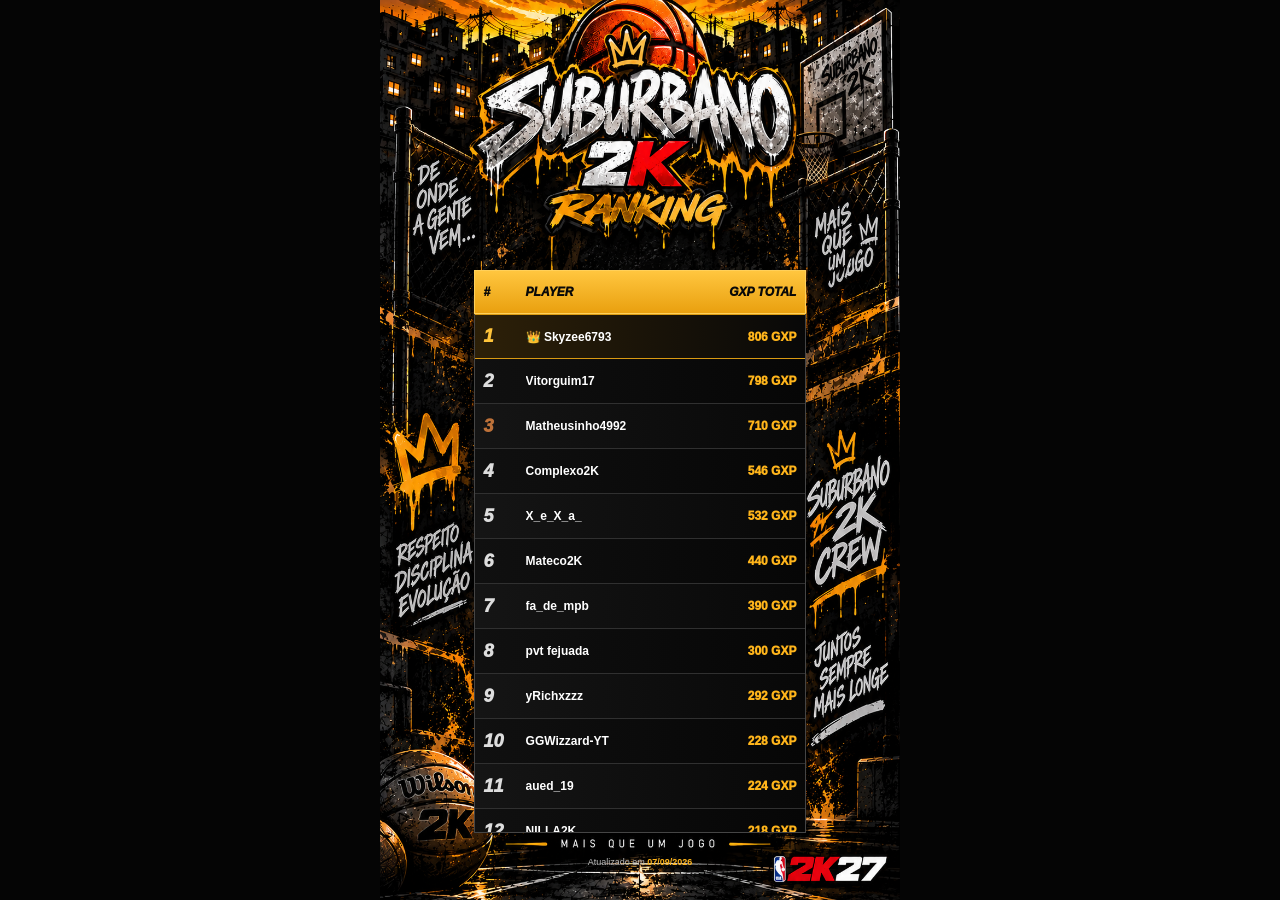
==== commit c381e61b: "Update index.html" ====
--- a/index.html
+++ b/index.html
@@ -1,128 +1,122 @@
-<!DOCTYPE html>
+<!doctype html>
 <html lang="pt-BR">
 <head>
-<meta charset="UTF-8">
+<meta charset="utf-8">
 <meta name="viewport" content="width=device-width,initial-scale=1,viewport-fit=cover">
 <title>SUBURBANO 2K | Ranking</title>
 <style>
-:root{--gold:#ffb51b;--white:#f5f5f5;}
 *{box-sizing:border-box;margin:0;padding:0}
-html,body{width:100%;height:100%;overflow:hidden;background:#050505;font-family:Arial,Helvetica,sans-serif;color:white}
+html,body{height:100%;overflow:hidden;background:#050505;font-family:Arial,sans-serif;color:#fff}
 body{display:flex;justify-content:center}
 .page{
- position:relative;width:100%;max-width:520px;height:100dvh;min-height:620px;overflow:hidden;
- background:url("suburbano-mobile.png") center top/cover no-repeat;background-color:#080808;
+  position:relative;width:100%;max-width:520px;height:100dvh;min-height:620px;overflow:hidden;
+  background:url('suburbano-mobile.png') center top/cover no-repeat #080808;
 }
-.ranking-shell{
- position:absolute;left:19%;right:19%;top:30%;bottom:7.5%;
- display:flex;flex-direction:column;min-height:0;
+.shell{
+  position:absolute;left:18%;right:18%;top:30%;bottom:7.5%;
+  display:flex;flex-direction:column;min-height:0;
 }
-.ranking-title{
- flex:none;height:46px;display:grid;grid-template-columns:45px 1fr 86px;align-items:center;
- padding:0 11px;background:linear-gradient(#ffc63f,#e9a00f);color:#090909;
- border:1px solid #ffd05a;font-weight:1000;font-style:italic;font-size:13px;
+.head,.row{
+  display:grid;grid-template-columns:42px 1fr 82px;align-items:center;padding:0 9px;
 }
-.ranking-title div:last-child{text-align:right}
-.players-scroll{
- flex:1;min-height:0;overflow-y:auto;overflow-x:hidden;background:rgba(7,7,7,.96);
- border:1px solid #454545;border-top:0;scrollbar-width:thin;scrollbar-color:#777 #151515;
- -webkit-overflow-scrolling:touch;overscroll-behavior:contain;
+.head{
+  height:44px;flex:none;background:linear-gradient(#ffc63f,#e9a00f);color:#090909;
+  border:1px solid #ffd05a;font-weight:1000;font-style:italic;font-size:12px;
 }
-.player-row{
- min-height:47px;display:grid;grid-template-columns:45px 1fr 86px;align-items:center;
- padding:0 11px;border-bottom:1px solid #303030;background:linear-gradient(90deg,#151515,#080808);
+.head div:last-child,.xp{text-align:right}
+.list{
+  flex:1;min-height:0;overflow-y:auto;overflow-x:hidden;background:rgba(7,7,7,.96);
+  border:1px solid #454545;border-top:0;-webkit-overflow-scrolling:touch;
+  scrollbar-width:thin;scrollbar-color:#777 #151515;
 }
-.player-row:nth-child(even){background:linear-gradient(90deg,#101010,#060606)}
-.rank{font-size:19px;font-weight:1000;font-style:italic;color:#ddd}
-.name{font-size:13px;font-weight:900;white-space:nowrap;overflow:hidden;text-overflow:ellipsis}
-.xp{text-align:right;font-size:13px;font-weight:1000;color:var(--gold);white-space:nowrap}
-.top1{background:linear-gradient(90deg,#2d2008,#080808);border-top:1px solid #d99a13;border-bottom:1px solid #d99a13}
-.top1 .rank{color:#ffc43a} .top2 .rank{color:#eee} .top3 .rank{color:#bd7139}
-.statusbar{position:absolute;left:20%;right:20%;bottom:3.7%;text-align:center;font-size:9px;color:#bbb}
-.statusbar strong{color:var(--gold)}
-@media(max-width:420px){
- .ranking-shell{left:18%;right:18%}
- .ranking-title,.player-row{grid-template-columns:38px 1fr 72px;padding:0 8px}
- .ranking-title{height:42px;font-size:11px}
- .player-row{min-height:44px}
- .rank{font-size:17px} .name,.xp{font-size:11px}
+.row{
+  min-height:45px;border-bottom:1px solid #303030;
+  background:linear-gradient(90deg,#151515,#080808);
 }
+.row:nth-child(even){background:linear-gradient(90deg,#101010,#060606)}
+.rank{font-size:18px;font-weight:1000;font-style:italic;color:#ddd}
+.name{font-size:12px;font-weight:900;white-space:nowrap;overflow:hidden;text-overflow:ellipsis}
+.xp{font-size:12px;font-weight:1000;color:#ffb51b;white-space:nowrap}
+.first{
+  background:linear-gradient(90deg,#2d2008,#080808);
+  border-top:1px solid #d99a13;border-bottom:1px solid #d99a13
+}
+.first .rank{color:#ffc43a}
+.third .rank{color:#bd7139}
+.updated{
+  position:absolute;left:18%;right:18%;bottom:3.7%;text-align:center;font-size:9px;color:#bbb
+}
+.updated b{color:#ffb51b}
 </style>
 </head>
 <body>
 <main class="page">
- <section class="ranking-shell">
-  <header class="ranking-title"><div>#</div><div>PLAYER</div><div>XP</div></header>
-  <div class="players-scroll" id="rankingList"></div>
- </section>
- <div class="statusbar">Atualizado em <strong>06/09/2026</strong></div>
+  <section class="shell">
+    <div class="head"><div>#</div><div>PLAYER</div><div>GXP TOTAL</div></div>
+    <div class="list" id="list"></div>
+  </section>
+  <div class="updated">Atualizado em <b>07/09/2026</b></div>
 </main>
+
 <script>
-const jogadores = [
-      { nome:"Vitorguim17", xp:620 },
-      { nome:"Complexo2K", xp:414 },
-      { nome:"Skyzee6793", xp:408 },
-      { nome:"Matheusinho4992", xp:384 },
-      { nome:"Mateco2K", xp:332 },
-      { nome:"X_e_X_a_", xp:328 },
-      { nome:"fa_de_mpb", xp:230 },
-      { nome:"NILLA2K", xp:194 },
-      { nome:"aued_19", xp:188 },
-      { nome:"pvt fejuada", xp:168 },
-      { nome:"yRichxzzz", xp:168 },
-      { nome:"marpepper", xp:148 },
-      { nome:"ISO-Saint--", xp:134 },
-      { nome:"made_1nchina", xp:126 },
-      { nome:"GGWizzard-YT", xp:124 },
-      { nome:"MaxZiiiN", xp:116 },
-      { nome:"BeneSalles", xp:112 },
-      { nome:"VictorNexus", xp:108 },
-      { nome:"Yotineee_", xp:74 },
-      { nome:"jpcaldeira_", xp:68 },
-      { nome:"joaovamassatu", xp:60 },
-      { nome:"JoaoJunioor", xp:40 },
-      { nome:"NewVnw", xp:38 },
-      { nome:"BKS_wLx", xp:36 },
-      { nome:"coronel_bg96", xp:30 },
-      { nome:"FILZIN_PITBULL", xp:26 },
-      { nome:"thom4-sz12", xp:24 },
-      { nome:"M A R C O S8274", xp:22 },
-      { nome:"richard1227_", xp:22 },
-      { nome:"RyanZin076553", xp:20 },
-      { nome:"felipeneves10_", xp:10 },
-      { nome:"bigfelp-", xp:2 },
-      { nome:"MiSTic-Lose", xp:2 },
-      { nome:"Diogenes Coruja", xp:2 },
-      { nome:"Yeager7xx rj", xp:2 },
-      { nome:"Idalgo19", xp:2 },
-      { nome:"alonsotal", xp:2 },
-      { nome:"Henrique10ma", xp:2 },
-      { nome:"Ojoao_vitor365", xp:0 },
-      { nome:"RDProtocol", xp:0 },
-      { nome:"EdgeReturns", xp:0 },
-      { nome:"Gusnaldo", xp:0 },
-      { nome:"wBob___", xp:0 },
-      { nome:"RoBertonny", xp:0 },
-      { nome:"xWrld_DM", xp:0 },
-      { nome:"iCarlos_F21", xp:0 },
-      { nome:"Anderson AMA", xp:0 },
-      { nome:"VtFogueira", xp:0 },
-      { nome:"Frajolastz", xp:0 }
-];
+const jogadores=[{nome:"Skyzee6793",xp:806},
+{nome:"Vitorguim17",xp:798},
+{nome:"Matheusinho4992",xp:710},
+{nome:"Complexo2K",xp:546},
+{nome:"X_e_X_a_",xp:532},
+{nome:"Mateco2K",xp:440},
+{nome:"fa_de_mpb",xp:390},
+{nome:"pvt fejuada",xp:300},
+{nome:"yRichxzzz",xp:292},
+{nome:"GGWizzard-YT",xp:228},
+{nome:"aued_19",xp:224},
+{nome:"NILLA2K",xp:218},
+{nome:"made_1nchina",xp:218},
+{nome:"jogayamassatu",xp:212},
+{nome:"CaioLucena2k",xp:180},
+{nome:"MaxZiiiN",xp:176},
+{nome:"VictorNexus",xp:168},
+{nome:"jpcaldeira_",xp:166},
+{nome:"thom4-sz12",xp:146},
+{nome:"BKS_wLx",xp:142},
+{nome:"coronel_bg96",xp:130},
+{nome:"alonsotal",xp:114},
+{nome:"M A R C O S8274",xp:96},
+{nome:"JoaoJunioor",xp:86},
+{nome:"NewVnw",xp:82},
+{nome:"Yotineee_",xp:74},
+{nome:"bigfelp-",xp:64},
+{nome:"NickzinSCR",xp:24},
+{nome:"richard1227_",xp:22},
+{nome:"felipeneves10_",xp:20},
+{nome:"MiSTic-Lose",xp:18},
+{nome:"adjetivo-moido",xp:18},
+{nome:"Diogenes Coruja",xp:14},
+{nome:"FelpWRLD",xp:10},
+{nome:"NGLK9",xp:8},
+{nome:"wBob___",xp:6},
+{nome:"Idalgo19",xp:6},
+{nome:"Henrique10ma",xp:4},
+{nome:"Acee7z-",xp:4},
+{nome:"Yeager7xx rj",xp:2},
+{nome:"Ojoao_vitor365",xp:0},
+{nome:"VtFogueira",xp:0},
+{nome:"MKCorleone_",xp:0},
+{nome:"vtwarnerr",xp:0},
+{nome:"RPZ Welson",xp:0}];
 
-function formatXP(v){return Number(v||0).toLocaleString("pt-BR")+" XP";}
-function renderRanking(){
- const lista=document.getElementById("rankingList");
- const ordenados=jogadores.map((j,i)=>({...j,i})).sort((a,b)=>b.xp-a.xp||a.i-b.i);
- lista.innerHTML="";
- ordenados.forEach((j,index)=>{
-  const row=document.createElement("div");
-  row.className="player-row "+(index===0?"top1":index===1?"top2":index===2?"top3":"");
-  row.innerHTML=`<div class="rank">${index+1}</div><div class="name">${index===0?"👑 ":""}${j.nome}</div><div class="xp">${formatXP(j.xp)}</div>`;
-  lista.appendChild(row);
- });
-}
-renderRanking();
+const el=document.getElementById('list');
+
+jogadores.forEach((j,i)=>{
+  const r=document.createElement('div');
+  r.className='row '+(i===0?'first':i===1?'second':i===2?'third':'');
+  r.innerHTML=`
+    <div class="rank">${i+1}</div>
+    <div class="name">${i===0?'👑 ':''}${j.nome}</div>
+    <div class="xp">${j.xp.toLocaleString('pt-BR')} GXP</div>
+  `;
+  el.appendChild(r);
+});
 </script>
 </body>
 </html>
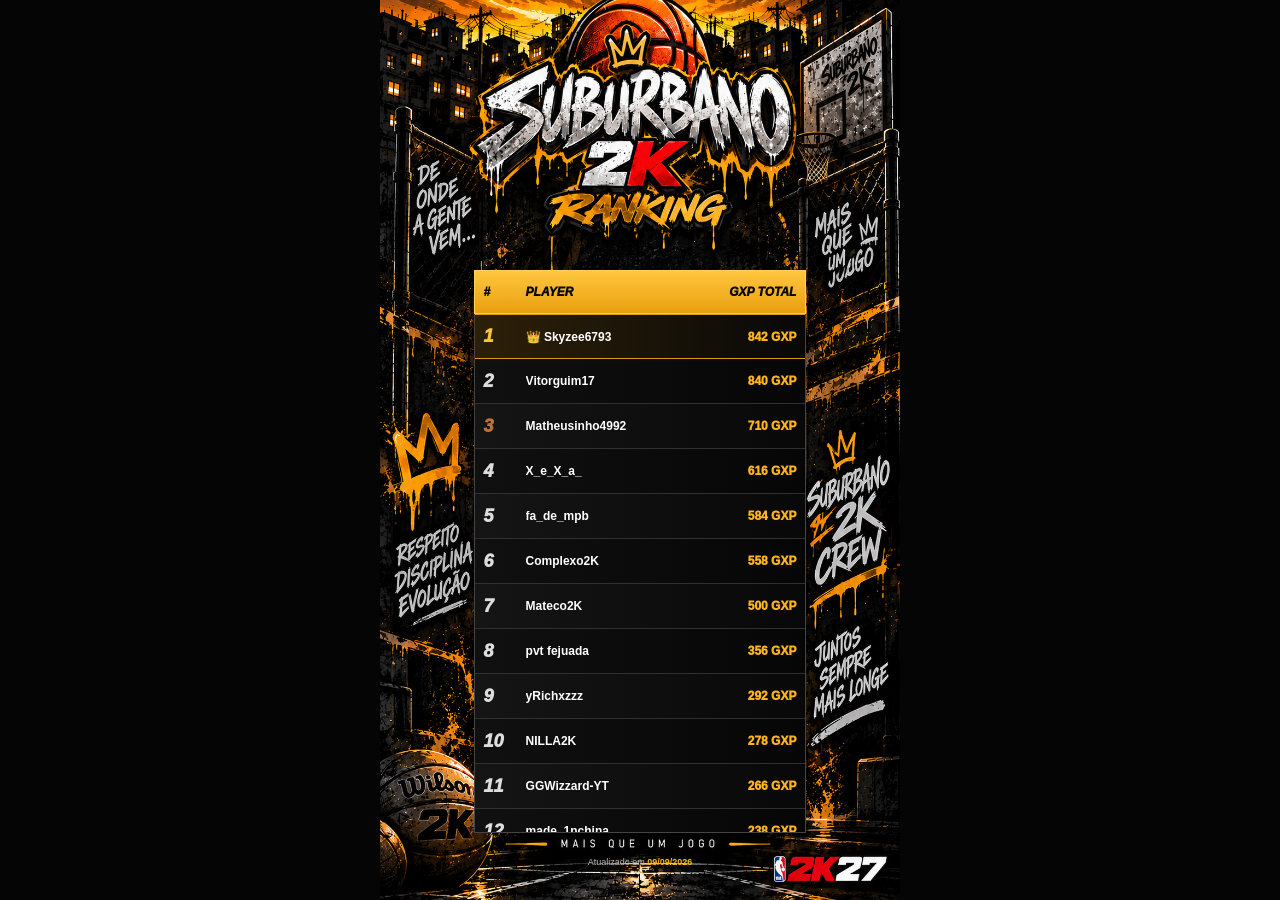
==== commit e140711c: "Update index.html" ====
--- a/index.html
+++ b/index.html
@@ -1,122 +1,242 @@
-<!doctype html>
+<!DOCTYPE html>
 <html lang="pt-BR">
 <head>
-<meta charset="utf-8">
-<meta name="viewport" content="width=device-width,initial-scale=1,viewport-fit=cover">
-<title>SUBURBANO 2K | Ranking</title>
-<style>
-*{box-sizing:border-box;margin:0;padding:0}
-html,body{height:100%;overflow:hidden;background:#050505;font-family:Arial,sans-serif;color:#fff}
-body{display:flex;justify-content:center}
-.page{
-  position:relative;width:100%;max-width:520px;height:100dvh;min-height:620px;overflow:hidden;
-  background:url('suburbano-mobile.png') center top/cover no-repeat #080808;
-}
-.shell{
-  position:absolute;left:18%;right:18%;top:30%;bottom:7.5%;
-  display:flex;flex-direction:column;min-height:0;
-}
-.head,.row{
-  display:grid;grid-template-columns:42px 1fr 82px;align-items:center;padding:0 9px;
-}
-.head{
-  height:44px;flex:none;background:linear-gradient(#ffc63f,#e9a00f);color:#090909;
-  border:1px solid #ffd05a;font-weight:1000;font-style:italic;font-size:12px;
-}
-.head div:last-child,.xp{text-align:right}
-.list{
-  flex:1;min-height:0;overflow-y:auto;overflow-x:hidden;background:rgba(7,7,7,.96);
-  border:1px solid #454545;border-top:0;-webkit-overflow-scrolling:touch;
-  scrollbar-width:thin;scrollbar-color:#777 #151515;
-}
-.row{
-  min-height:45px;border-bottom:1px solid #303030;
-  background:linear-gradient(90deg,#151515,#080808);
-}
-.row:nth-child(even){background:linear-gradient(90deg,#101010,#060606)}
-.rank{font-size:18px;font-weight:1000;font-style:italic;color:#ddd}
-.name{font-size:12px;font-weight:900;white-space:nowrap;overflow:hidden;text-overflow:ellipsis}
-.xp{font-size:12px;font-weight:1000;color:#ffb51b;white-space:nowrap}
-.first{
-  background:linear-gradient(90deg,#2d2008,#080808);
-  border-top:1px solid #d99a13;border-bottom:1px solid #d99a13
-}
-.first .rank{color:#ffc43a}
-.third .rank{color:#bd7139}
-.updated{
-  position:absolute;left:18%;right:18%;bottom:3.7%;text-align:center;font-size:9px;color:#bbb
-}
-.updated b{color:#ffb51b}
-</style>
+  <meta charset="UTF-8">
+  <meta name="viewport" content="width=device-width,initial-scale=1,viewport-fit=cover">
+  <title>SUBURBANO 2K | Ranking</title>
+
+  <style>
+    * {
+      box-sizing: border-box;
+      margin: 0;
+      padding: 0;
+    }
+
+    html, body {
+      width: 100%;
+      height: 100%;
+      overflow: hidden;
+      background: #050505;
+      font-family: Arial, Helvetica, sans-serif;
+      color: #fff;
+    }
+
+    body {
+      display: flex;
+      justify-content: center;
+    }
+
+    .page {
+      position: relative;
+      width: 100%;
+      max-width: 520px;
+      height: 100dvh;
+      min-height: 620px;
+      overflow: hidden;
+      background:
+        url("suburbano-mobile.png")
+        center top / cover no-repeat #080808;
+    }
+
+    .ranking-shell {
+      position: absolute;
+      left: 18%;
+      right: 18%;
+      top: 30%;
+      bottom: 7.5%;
+      display: flex;
+      flex-direction: column;
+      min-height: 0;
+    }
+
+    .ranking-head,
+    .player-row {
+      display: grid;
+      grid-template-columns: 42px 1fr 82px;
+      align-items: center;
+      padding: 0 9px;
+    }
+
+    .ranking-head {
+      height: 44px;
+      flex: none;
+      background: linear-gradient(#ffc63f, #e9a00f);
+      color: #090909;
+      border: 1px solid #ffd05a;
+      font-weight: 1000;
+      font-style: italic;
+      font-size: 12px;
+      text-transform: uppercase;
+    }
+
+    .ranking-head div:last-child,
+    .xp {
+      text-align: right;
+    }
+
+    .players-scroll {
+      flex: 1;
+      min-height: 0;
+      overflow-y: auto;
+      overflow-x: hidden;
+      background: rgba(7,7,7,.96);
+      border: 1px solid #454545;
+      border-top: 0;
+      -webkit-overflow-scrolling: touch;
+      scrollbar-width: thin;
+      scrollbar-color: #777 #151515;
+    }
+
+    .player-row {
+      min-height: 45px;
+      border-bottom: 1px solid #303030;
+      background: linear-gradient(90deg, #151515, #080808);
+    }
+
+    .player-row:nth-child(even) {
+      background: linear-gradient(90deg, #101010, #060606);
+    }
+
+    .rank {
+      font-size: 18px;
+      font-weight: 1000;
+      font-style: italic;
+      color: #ddd;
+    }
+
+    .name {
+      font-size: 12px;
+      font-weight: 900;
+      white-space: nowrap;
+      overflow: hidden;
+      text-overflow: ellipsis;
+    }
+
+    .xp {
+      font-size: 12px;
+      font-weight: 1000;
+      color: #ffb51b;
+      white-space: nowrap;
+    }
+
+    .first {
+      background: linear-gradient(90deg, #2d2008, #080808);
+      border-top: 1px solid #d99a13;
+      border-bottom: 1px solid #d99a13;
+    }
+
+    .first .rank {
+      color: #ffc43a;
+    }
+
+    .third .rank {
+      color: #bd7139;
+    }
+
+    .updated {
+      position: absolute;
+      left: 18%;
+      right: 18%;
+      bottom: 3.7%;
+      text-align: center;
+      font-size: 9px;
+      color: #bbb;
+    }
+
+    .updated b {
+      color: #ffb51b;
+    }
+  </style>
 </head>
+
 <body>
-<main class="page">
-  <section class="shell">
-    <div class="head"><div>#</div><div>PLAYER</div><div>GXP TOTAL</div></div>
-    <div class="list" id="list"></div>
-  </section>
-  <div class="updated">Atualizado em <b>07/09/2026</b></div>
-</main>
-
-<script>
-const jogadores=[{nome:"Skyzee6793",xp:806},
-{nome:"Vitorguim17",xp:798},
-{nome:"Matheusinho4992",xp:710},
-{nome:"Complexo2K",xp:546},
-{nome:"X_e_X_a_",xp:532},
-{nome:"Mateco2K",xp:440},
-{nome:"fa_de_mpb",xp:390},
-{nome:"pvt fejuada",xp:300},
-{nome:"yRichxzzz",xp:292},
-{nome:"GGWizzard-YT",xp:228},
-{nome:"aued_19",xp:224},
-{nome:"NILLA2K",xp:218},
-{nome:"made_1nchina",xp:218},
-{nome:"jogayamassatu",xp:212},
-{nome:"CaioLucena2k",xp:180},
-{nome:"MaxZiiiN",xp:176},
-{nome:"VictorNexus",xp:168},
-{nome:"jpcaldeira_",xp:166},
-{nome:"thom4-sz12",xp:146},
-{nome:"BKS_wLx",xp:142},
-{nome:"coronel_bg96",xp:130},
-{nome:"alonsotal",xp:114},
-{nome:"M A R C O S8274",xp:96},
-{nome:"JoaoJunioor",xp:86},
-{nome:"NewVnw",xp:82},
-{nome:"Yotineee_",xp:74},
-{nome:"bigfelp-",xp:64},
-{nome:"NickzinSCR",xp:24},
-{nome:"richard1227_",xp:22},
-{nome:"felipeneves10_",xp:20},
-{nome:"MiSTic-Lose",xp:18},
-{nome:"adjetivo-moido",xp:18},
-{nome:"Diogenes Coruja",xp:14},
-{nome:"FelpWRLD",xp:10},
-{nome:"NGLK9",xp:8},
-{nome:"wBob___",xp:6},
-{nome:"Idalgo19",xp:6},
-{nome:"Henrique10ma",xp:4},
-{nome:"Acee7z-",xp:4},
-{nome:"Yeager7xx rj",xp:2},
-{nome:"Ojoao_vitor365",xp:0},
-{nome:"VtFogueira",xp:0},
-{nome:"MKCorleone_",xp:0},
-{nome:"vtwarnerr",xp:0},
-{nome:"RPZ Welson",xp:0}];
-
-const el=document.getElementById('list');
-
-jogadores.forEach((j,i)=>{
-  const r=document.createElement('div');
-  r.className='row '+(i===0?'first':i===1?'second':i===2?'third':'');
-  r.innerHTML=`
-    <div class="rank">${i+1}</div>
-    <div class="name">${i===0?'👑 ':''}${j.nome}</div>
-    <div class="xp">${j.xp.toLocaleString('pt-BR')} GXP</div>
-  `;
-  el.appendChild(r);
-});
-</script>
+  <main class="page">
+
+    <section class="ranking-shell" aria-label="Ranking GXP Total">
+      <div class="ranking-head">
+        <div>#</div>
+        <div>PLAYER</div>
+        <div>GXP TOTAL</div>
+      </div>
+
+      <div class="players-scroll" id="rankingList"></div>
+    </section>
+
+    <div class="updated">
+      Atualizado em <b>09/09/2026</b>
+    </div>
+
+  </main>
+
+  <script>
+    const jogadores = [
+      { nome: "Skyzee6793", xp: 842 },
+{ nome: "Vitorguim17", xp: 840 },
+{ nome: "Matheusinho4992", xp: 710 },
+{ nome: "X_e_X_a_", xp: 616 },
+{ nome: "fa_de_mpb", xp: 584 },
+{ nome: "Complexo2K", xp: 558 },
+{ nome: "Mateco2K", xp: 500 },
+{ nome: "pvt fejuada", xp: 356 },
+{ nome: "yRichxzzz", xp: 292 },
+{ nome: "NILLA2K", xp: 278 },
+{ nome: "GGWizzard-YT", xp: 266 },
+{ nome: "made_1nchina", xp: 238 },
+{ nome: "aued_19", xp: 224 },
+{ nome: "alonsotal", xp: 218 },
+{ nome: "jogayamassatu", xp: 216 },
+{ nome: "jpcaldeira_", xp: 216 },
+{ nome: "CaioLucena2k", xp: 216 },
+{ nome: "MaxZiiiN", xp: 208 },
+{ nome: "VictorNexus", xp: 190 },
+{ nome: "JoaoJunioor", xp: 166 },
+{ nome: "thom4-sz12", xp: 162 },
+{ nome: "BKS_wLx", xp: 152 },
+{ nome: "NewVnw", xp: 152 },
+{ nome: "coronel_bg96", xp: 130 },
+{ nome: "M A R C O S8274", xp: 96 },
+{ nome: "bigfelp-", xp: 82 },
+{ nome: "Yotineee_", xp: 74 },
+{ nome: "NGLK9", xp: 44 },
+{ nome: "MiSTic-Lose", xp: 42 },
+{ nome: "NickzinSCR", xp: 24 },
+{ nome: "richard1227_", xp: 22 },
+{ nome: "felipeneves10_", xp: 20 },
+{ nome: "adjetivo-moido", xp: 18 },
+{ nome: "Diogenes Coruja", xp: 14 },
+{ nome: "FelpWRLD", xp: 10 },
+{ nome: "wBob___", xp: 8 },
+{ nome: "RPZ Welson", xp: 8 },
+{ nome: "Idalgo19", xp: 6 },
+{ nome: "Henrique10ma", xp: 4 },
+{ nome: "Yeager7xx rj", xp: 2 },
+{ nome: "Ojoao_vitor365", xp: 0 },
+{ nome: "MKCorleone_", xp: 0 }
+    ];
+
+    const rankingList = document.getElementById("rankingList");
+
+    jogadores.forEach((jogador, index) => {
+      const row = document.createElement("div");
+
+      row.className =
+        "player-row " +
+        (index === 0
+          ? "first"
+          : index === 1
+          ? "second"
+          : index === 2
+          ? "third"
+          : "");
+
+      row.innerHTML = `
+        <div class="rank">${index + 1}</div>
+        <div class="name">${index === 0 ? "👑 " : ""}${jogador.nome}</div>
+        <div class="xp">${jogador.xp.toLocaleString("pt-BR")} GXP</div>
+      `;
+
+      rankingList.appendChild(row);
+    });
+  </script>
 </body>
 </html>
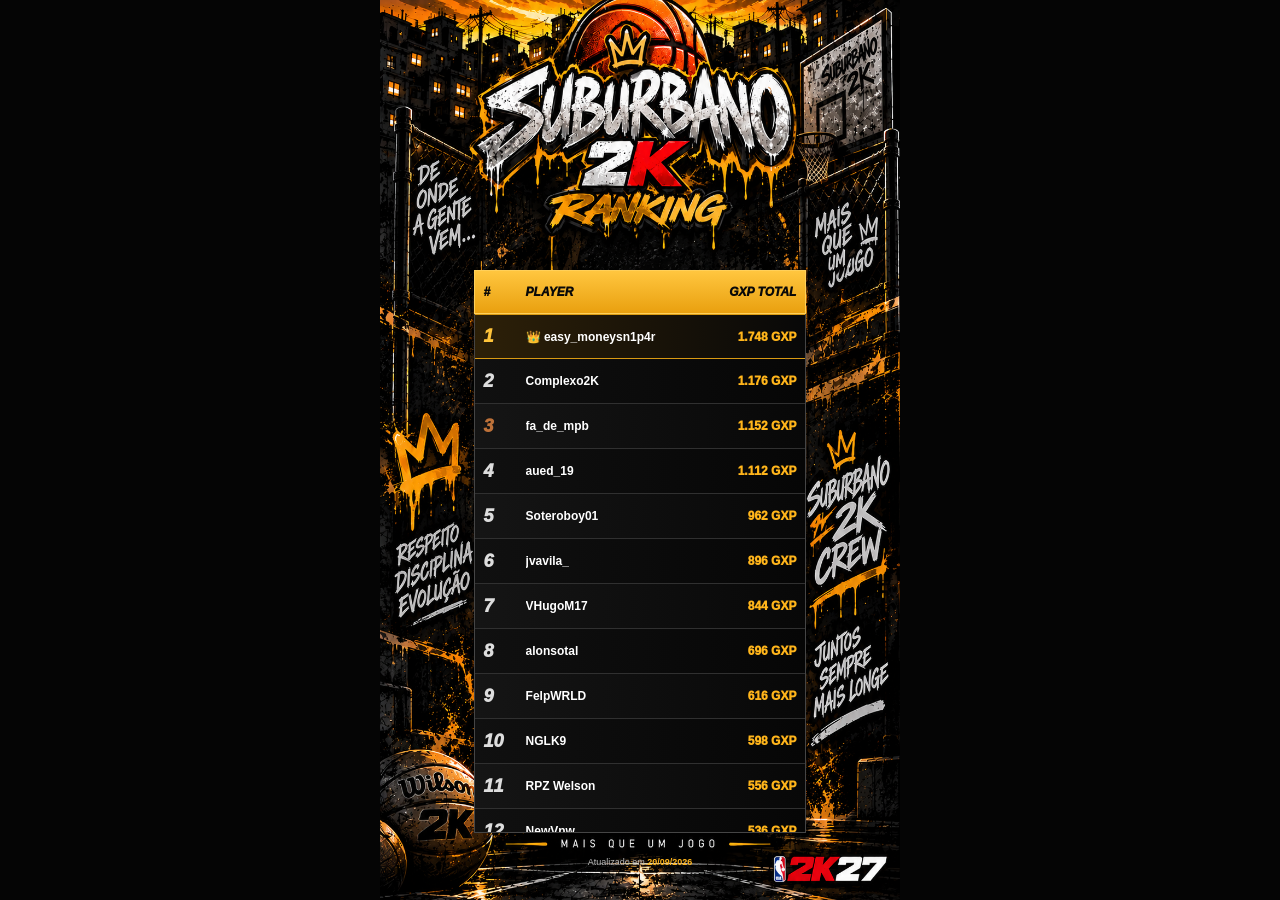
==== commit e7c4f92f: "Add files via upload" ====
--- a/index.html
+++ b/index.html
@@ -1,242 +1,4 @@
-<!DOCTYPE html>
-<html lang="pt-BR">
-<head>
-  <meta charset="UTF-8">
-  <meta name="viewport" content="width=device-width,initial-scale=1,viewport-fit=cover">
-  <title>SUBURBANO 2K | Ranking</title>
-
-  <style>
-    * {
-      box-sizing: border-box;
-      margin: 0;
-      padding: 0;
-    }
-
-    html, body {
-      width: 100%;
-      height: 100%;
-      overflow: hidden;
-      background: #050505;
-      font-family: Arial, Helvetica, sans-serif;
-      color: #fff;
-    }
-
-    body {
-      display: flex;
-      justify-content: center;
-    }
-
-    .page {
-      position: relative;
-      width: 100%;
-      max-width: 520px;
-      height: 100dvh;
-      min-height: 620px;
-      overflow: hidden;
-      background:
-        url("suburbano-mobile.png")
-        center top / cover no-repeat #080808;
-    }
-
-    .ranking-shell {
-      position: absolute;
-      left: 18%;
-      right: 18%;
-      top: 30%;
-      bottom: 7.5%;
-      display: flex;
-      flex-direction: column;
-      min-height: 0;
-    }
-
-    .ranking-head,
-    .player-row {
-      display: grid;
-      grid-template-columns: 42px 1fr 82px;
-      align-items: center;
-      padding: 0 9px;
-    }
-
-    .ranking-head {
-      height: 44px;
-      flex: none;
-      background: linear-gradient(#ffc63f, #e9a00f);
-      color: #090909;
-      border: 1px solid #ffd05a;
-      font-weight: 1000;
-      font-style: italic;
-      font-size: 12px;
-      text-transform: uppercase;
-    }
-
-    .ranking-head div:last-child,
-    .xp {
-      text-align: right;
-    }
-
-    .players-scroll {
-      flex: 1;
-      min-height: 0;
-      overflow-y: auto;
-      overflow-x: hidden;
-      background: rgba(7,7,7,.96);
-      border: 1px solid #454545;
-      border-top: 0;
-      -webkit-overflow-scrolling: touch;
-      scrollbar-width: thin;
-      scrollbar-color: #777 #151515;
-    }
-
-    .player-row {
-      min-height: 45px;
-      border-bottom: 1px solid #303030;
-      background: linear-gradient(90deg, #151515, #080808);
-    }
-
-    .player-row:nth-child(even) {
-      background: linear-gradient(90deg, #101010, #060606);
-    }
-
-    .rank {
-      font-size: 18px;
-      font-weight: 1000;
-      font-style: italic;
-      color: #ddd;
-    }
-
-    .name {
-      font-size: 12px;
-      font-weight: 900;
-      white-space: nowrap;
-      overflow: hidden;
-      text-overflow: ellipsis;
-    }
-
-    .xp {
-      font-size: 12px;
-      font-weight: 1000;
-      color: #ffb51b;
-      white-space: nowrap;
-    }
-
-    .first {
-      background: linear-gradient(90deg, #2d2008, #080808);
-      border-top: 1px solid #d99a13;
-      border-bottom: 1px solid #d99a13;
-    }
-
-    .first .rank {
-      color: #ffc43a;
-    }
-
-    .third .rank {
-      color: #bd7139;
-    }
-
-    .updated {
-      position: absolute;
-      left: 18%;
-      right: 18%;
-      bottom: 3.7%;
-      text-align: center;
-      font-size: 9px;
-      color: #bbb;
-    }
-
-    .updated b {
-      color: #ffb51b;
-    }
-  </style>
-</head>
-
-<body>
-  <main class="page">
-
-    <section class="ranking-shell" aria-label="Ranking GXP Total">
-      <div class="ranking-head">
-        <div>#</div>
-        <div>PLAYER</div>
-        <div>GXP TOTAL</div>
-      </div>
-
-      <div class="players-scroll" id="rankingList"></div>
-    </section>
-
-    <div class="updated">
-      Atualizado em <b>09/09/2026</b>
-    </div>
-
-  </main>
-
-  <script>
-    const jogadores = [
-      { nome: "Skyzee6793", xp: 842 },
-{ nome: "Vitorguim17", xp: 840 },
-{ nome: "Matheusinho4992", xp: 710 },
-{ nome: "X_e_X_a_", xp: 616 },
-{ nome: "fa_de_mpb", xp: 584 },
-{ nome: "Complexo2K", xp: 558 },
-{ nome: "Mateco2K", xp: 500 },
-{ nome: "pvt fejuada", xp: 356 },
-{ nome: "yRichxzzz", xp: 292 },
-{ nome: "NILLA2K", xp: 278 },
-{ nome: "GGWizzard-YT", xp: 266 },
-{ nome: "made_1nchina", xp: 238 },
-{ nome: "aued_19", xp: 224 },
-{ nome: "alonsotal", xp: 218 },
-{ nome: "jogayamassatu", xp: 216 },
-{ nome: "jpcaldeira_", xp: 216 },
-{ nome: "CaioLucena2k", xp: 216 },
-{ nome: "MaxZiiiN", xp: 208 },
-{ nome: "VictorNexus", xp: 190 },
-{ nome: "JoaoJunioor", xp: 166 },
-{ nome: "thom4-sz12", xp: 162 },
-{ nome: "BKS_wLx", xp: 152 },
-{ nome: "NewVnw", xp: 152 },
-{ nome: "coronel_bg96", xp: 130 },
-{ nome: "M A R C O S8274", xp: 96 },
-{ nome: "bigfelp-", xp: 82 },
-{ nome: "Yotineee_", xp: 74 },
-{ nome: "NGLK9", xp: 44 },
-{ nome: "MiSTic-Lose", xp: 42 },
-{ nome: "NickzinSCR", xp: 24 },
-{ nome: "richard1227_", xp: 22 },
-{ nome: "felipeneves10_", xp: 20 },
-{ nome: "adjetivo-moido", xp: 18 },
-{ nome: "Diogenes Coruja", xp: 14 },
-{ nome: "FelpWRLD", xp: 10 },
-{ nome: "wBob___", xp: 8 },
-{ nome: "RPZ Welson", xp: 8 },
-{ nome: "Idalgo19", xp: 6 },
-{ nome: "Henrique10ma", xp: 4 },
-{ nome: "Yeager7xx rj", xp: 2 },
-{ nome: "Ojoao_vitor365", xp: 0 },
-{ nome: "MKCorleone_", xp: 0 }
-    ];
-
-    const rankingList = document.getElementById("rankingList");
-
-    jogadores.forEach((jogador, index) => {
-      const row = document.createElement("div");
-
-      row.className =
-        "player-row " +
-        (index === 0
-          ? "first"
-          : index === 1
-          ? "second"
-          : index === 2
-          ? "third"
-          : "");
-
-      row.innerHTML = `
-        <div class="rank">${index + 1}</div>
-        <div class="name">${index === 0 ? "👑 " : ""}${jogador.nome}</div>
-        <div class="xp">${jogador.xp.toLocaleString("pt-BR")} GXP</div>
-      `;
-
-      rankingList.appendChild(row);
-    });
-  </script>
-</body>
-</html>
+<!doctype html><html lang="pt-BR"><head><meta charset="utf-8"><meta name="viewport" content="width=device-width,initial-scale=1,viewport-fit=cover"><title>SUBURBANO 2K | Ranking</title><style>
+*{box-sizing:border-box;margin:0;padding:0}html,body{width:100%;height:100%;overflow:hidden;background:#050505;font-family:Arial,sans-serif;color:#fff}body{display:flex;justify-content:center}.page{position:relative;width:100%;max-width:520px;height:100dvh;min-height:620px;overflow:hidden;background:url("suburbano-mobile.png") center top/cover no-repeat #080808}.ranking-shell{position:absolute;left:18%;right:18%;top:30%;bottom:7.5%;display:flex;flex-direction:column;min-height:0}.ranking-head,.player-row{display:grid;grid-template-columns:42px 1fr 82px;align-items:center;padding:0 9px}.ranking-head{height:44px;flex:none;background:linear-gradient(#ffc63f,#e9a00f);color:#090909;border:1px solid #ffd05a;font-weight:1000;font-style:italic;font-size:12px}.ranking-head div:last-child,.xp{text-align:right}.players-scroll{flex:1;min-height:0;overflow-y:auto;overflow-x:hidden;background:rgba(7,7,7,.96);border:1px solid #454545;border-top:0;-webkit-overflow-scrolling:touch}.player-row{min-height:45px;border-bottom:1px solid #303030;background:linear-gradient(90deg,#151515,#080808)}.player-row:nth-child(even){background:linear-gradient(90deg,#101010,#060606)}.rank{font-size:18px;font-weight:1000;font-style:italic;color:#ddd}.name{font-size:12px;font-weight:900;white-space:nowrap;overflow:hidden;text-overflow:ellipsis}.xp{font-size:12px;font-weight:1000;color:#ffb51b;white-space:nowrap}.first{background:linear-gradient(90deg,#2d2008,#080808);border-top:1px solid #d99a13;border-bottom:1px solid #d99a13}.first .rank{color:#ffc43a}.third .rank{color:#bd7139}.updated{position:absolute;left:18%;right:18%;bottom:3.7%;text-align:center;font-size:9px;color:#bbb}.updated b{color:#ffb51b}
+</style></head><body><main class="page"><section class="ranking-shell"><div class="ranking-head"><div>#</div><div>PLAYER</div><div>GXP TOTAL</div></div><div class="players-scroll" id="rankingList"></div></section><div class="updated">Atualizado em <b>20/09/2026</b></div></main><script>
+const jogadores=[{"nome":"easy_moneysn1p4r","xp":1748},{"nome":"Complexo2K","xp":1176},{"nome":"fa_de_mpb","xp":1152},{"nome":"aued_19","xp":1112},{"nome":"Soteroboy01","xp":962},{"nome":"jvavila_","xp":896},{"nome":"VHugoM17","xp":844},{"nome":"alonsotal","xp":696},{"nome":"FelpWRLD","xp":616},{"nome":"NGLK9","xp":598},{"nome":"RPZ Welson","xp":556},{"nome":"NewVnw","xp":536},{"nome":"EstiloCogumelo","xp":536},{"nome":"xeriffBR","xp":530},{"nome":"VNMVP","xp":502},{"nome":"MaxZiiiN","xp":482},{"nome":"M A R C O S8274","xp":480},{"nome":"thom4-sz12","xp":450},{"nome":"Lj2k26","xp":388},{"nome":"BKS_wLx","xp":376},{"nome":"vinidgk14","xp":376},{"nome":"Xx_N_I_C_H_xX","xp":286},{"nome":"igormedina12","xp":252},{"nome":"made_1nchina","xp":250},{"nome":"LoKaw00","xp":242},{"nome":"jogayamassatu","xp":240},{"nome":"JoaoJunioor","xp":228},{"nome":"LOUCO-TLIQ","xp":192},{"nome":"Yeezy BETO","xp":178},{"nome":"Gustavoo_Roccher","xp":162},{"nome":"coronel_bg96","xp":160},{"nome":"NickzinSCR","xp":142},{"nome":"osugi2606","xp":104},{"nome":"MCBruno07","xp":90},{"nome":"wBob___","xp":88},{"nome":"Yotinee_","xp":74},{"nome":"chosen_x7","xp":48},{"nome":"ourdcaipira","xp":42},{"nome":"Yeager7xx rj","xp":36},{"nome":"Diogenes Coruja","xp":32},{"nome":"Gui bispo08","xp":30},{"nome":"richard1227_","xp":24},{"nome":"Danzika007","xp":24},{"nome":"FelipinBTBR","xp":14},{"nome":"brezzyOHB","xp":10},{"nome":"Henrique10ma","xp":4},{"nome":"VictorNexus","xp":4},{"nome":"zGabenasC","xp":4},{"nome":"Aasser-_702","xp":0},{"nome":"filipe-1234","xp":0}];const list=document.getElementById("rankingList");jogadores.forEach((j,i)=>{const r=document.createElement("div");r.className="player-row "+(i===0?"first":i===1?"second":i===2?"third":"");r.innerHTML=`<div class="rank">${i+1}</div><div class="name">${i===0?"👑 ":""}${j.nome}</div><div class="xp">${j.xp.toLocaleString("pt-BR")} GXP</div>`;list.appendChild(r)});</script></body></html>
